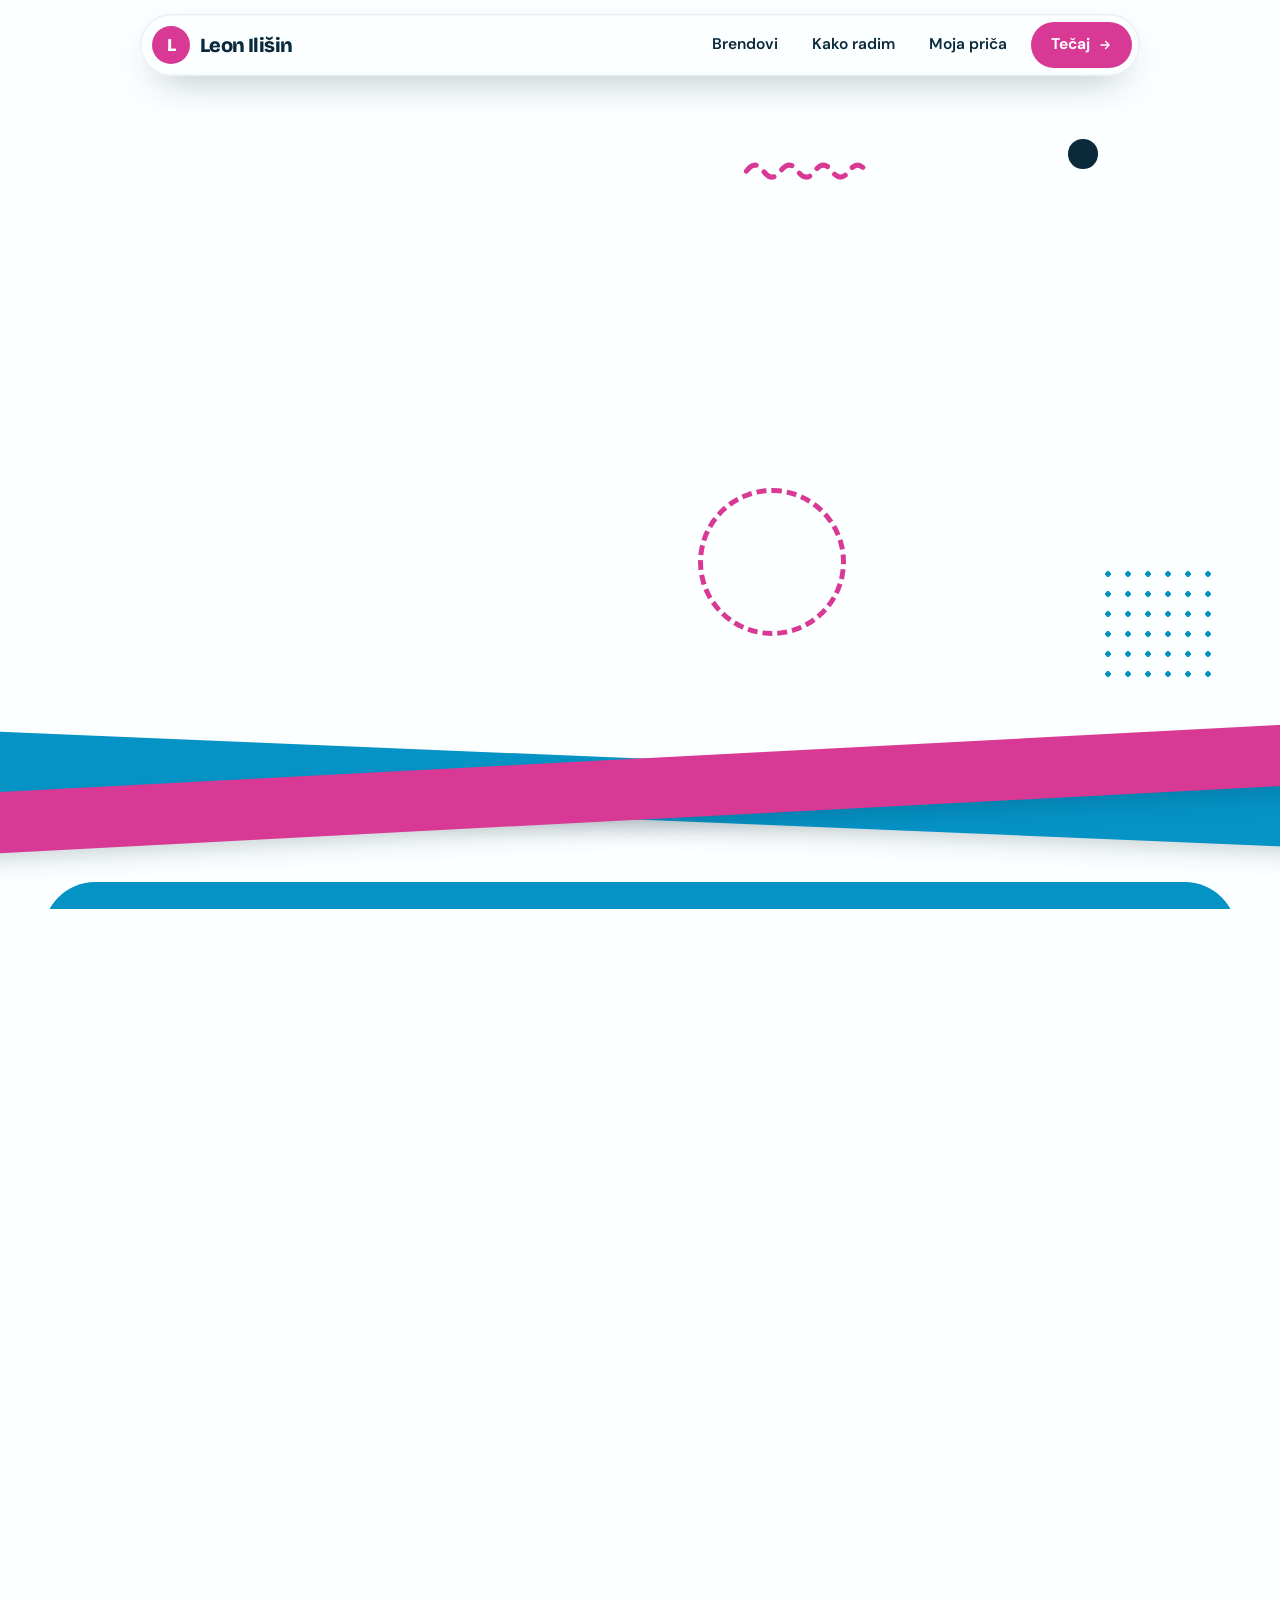
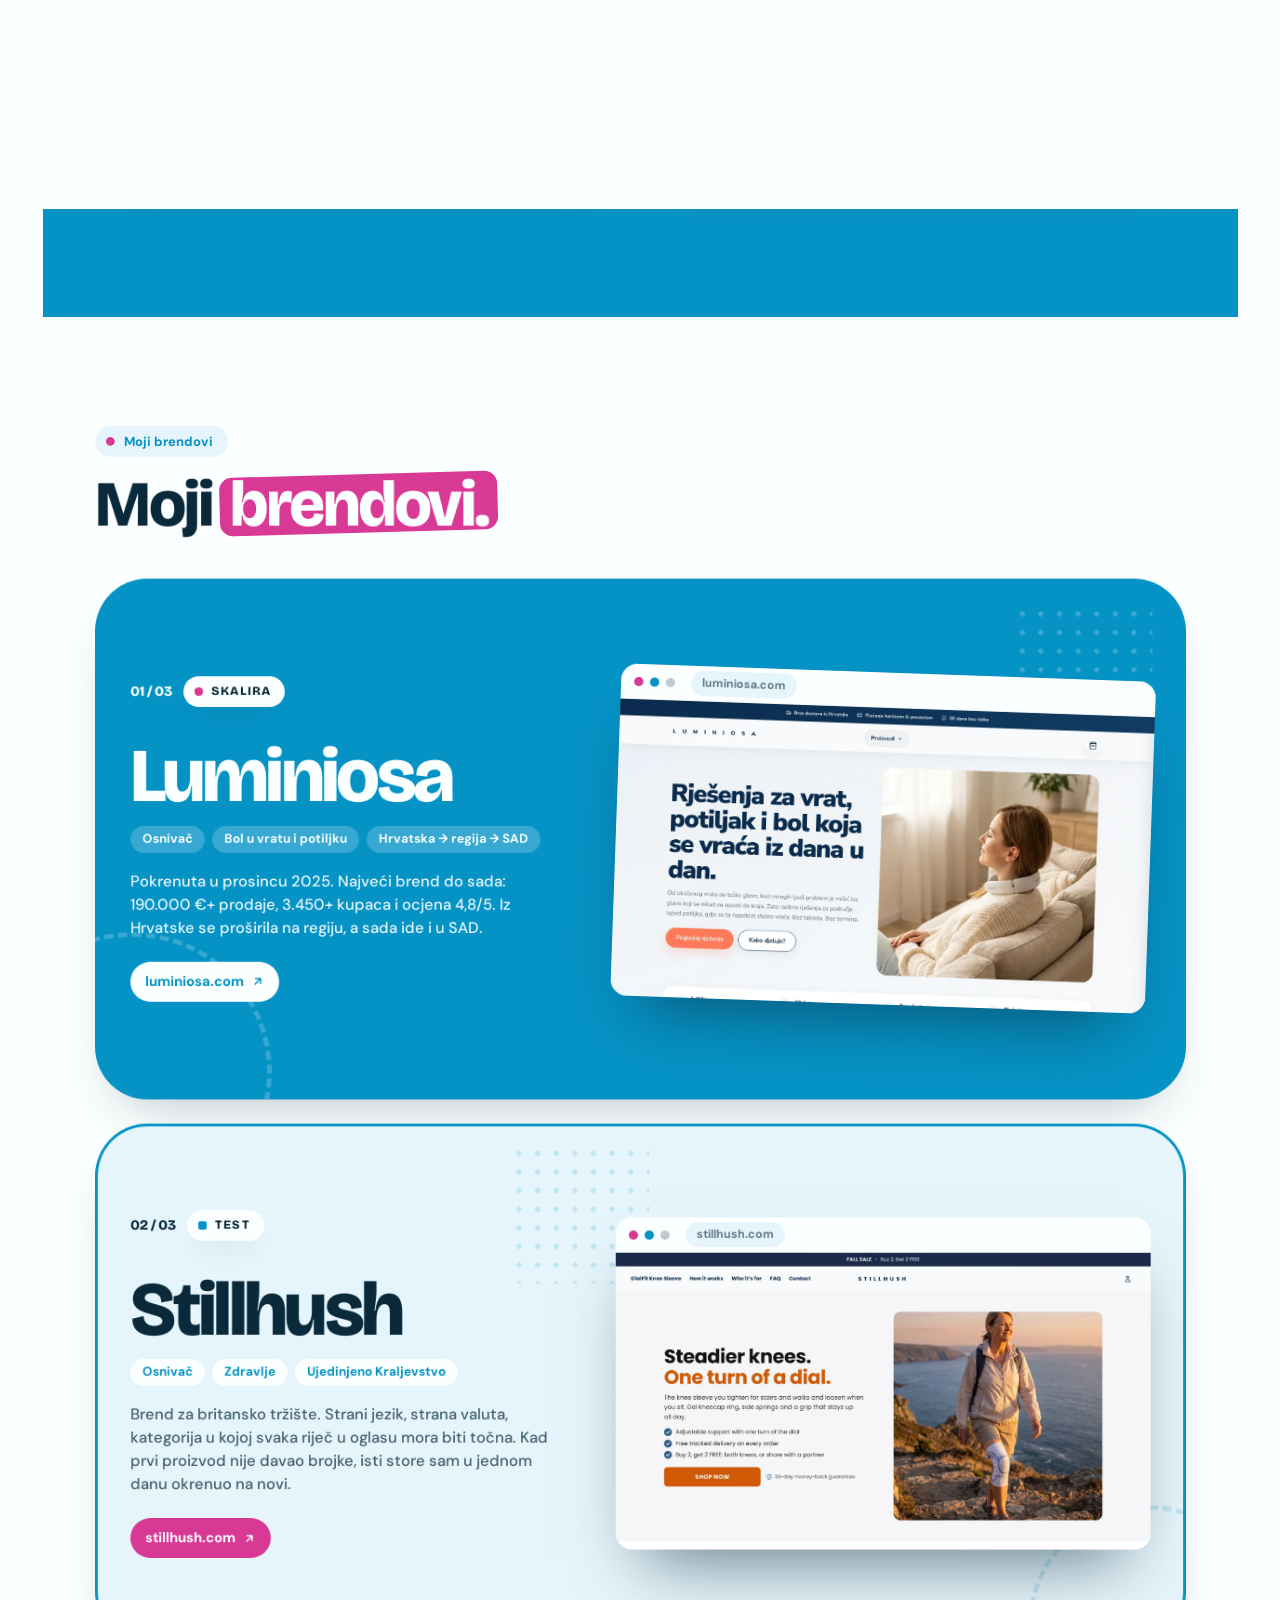
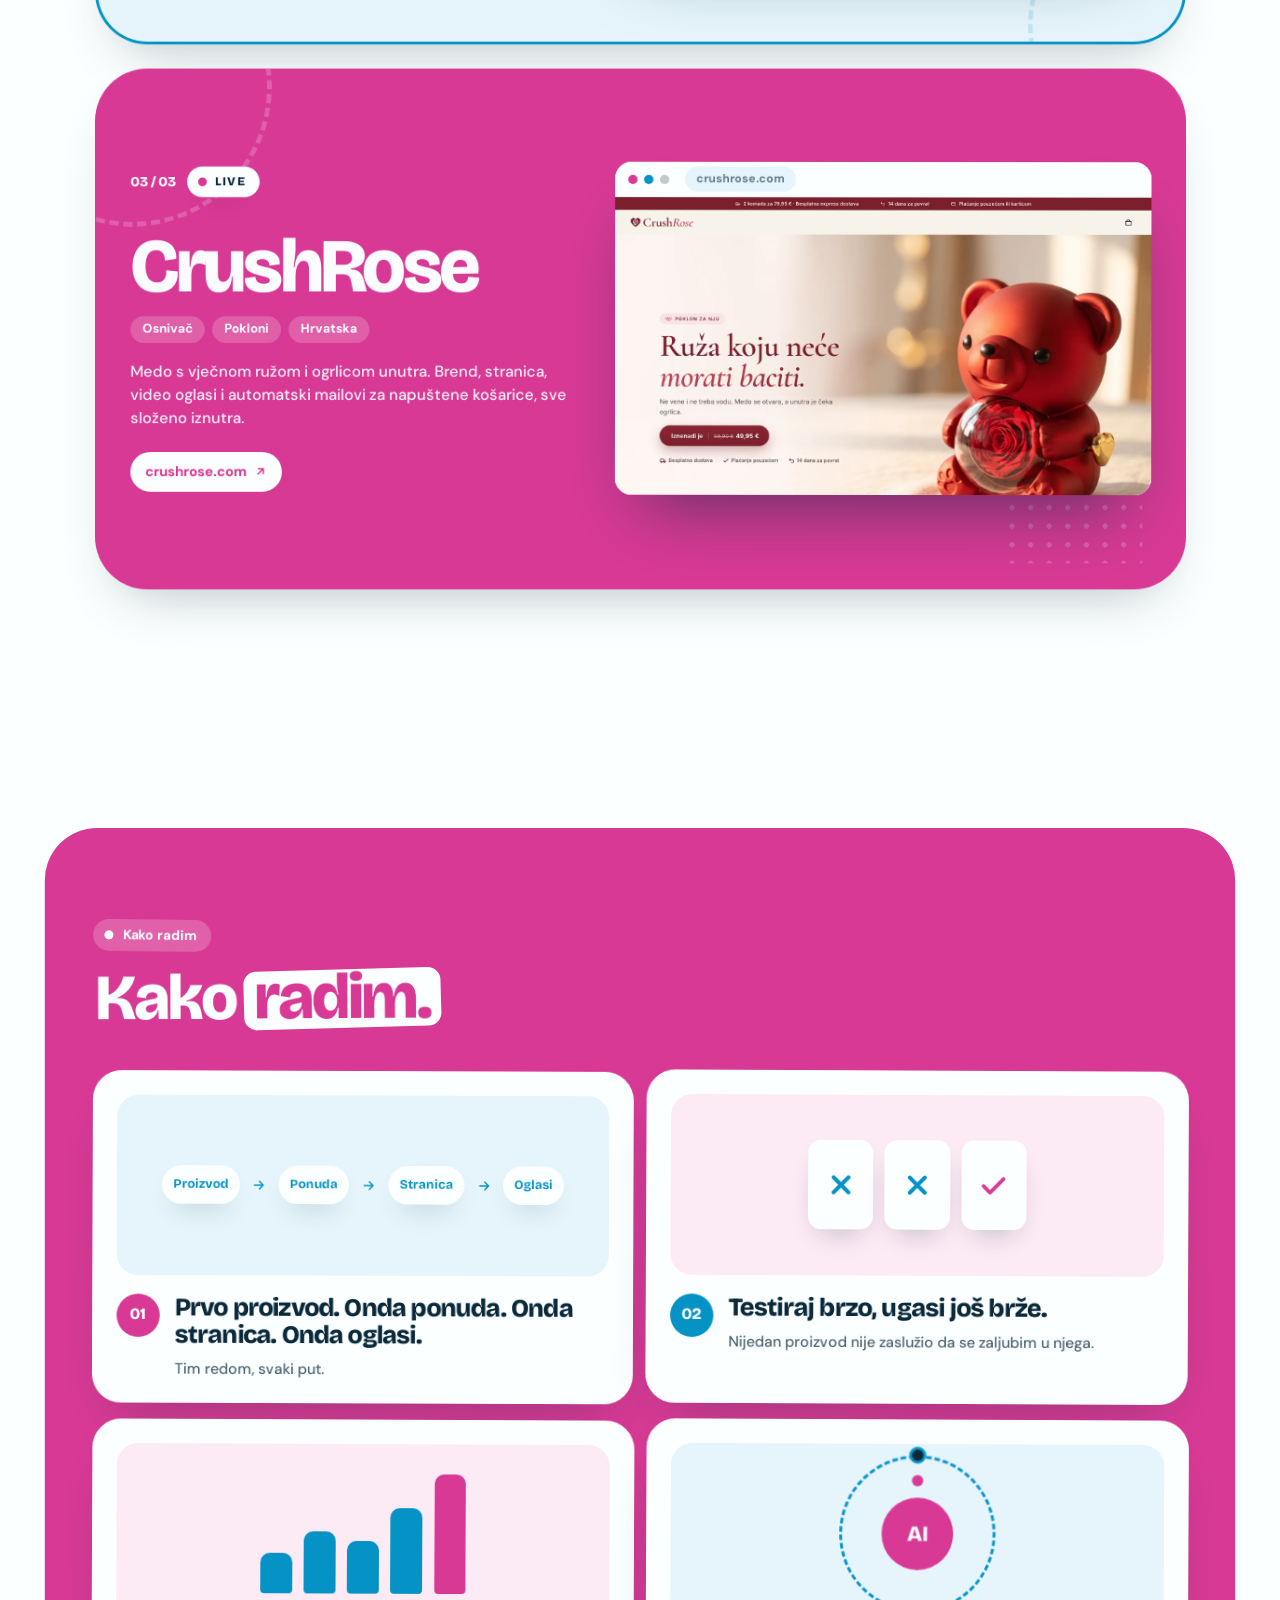
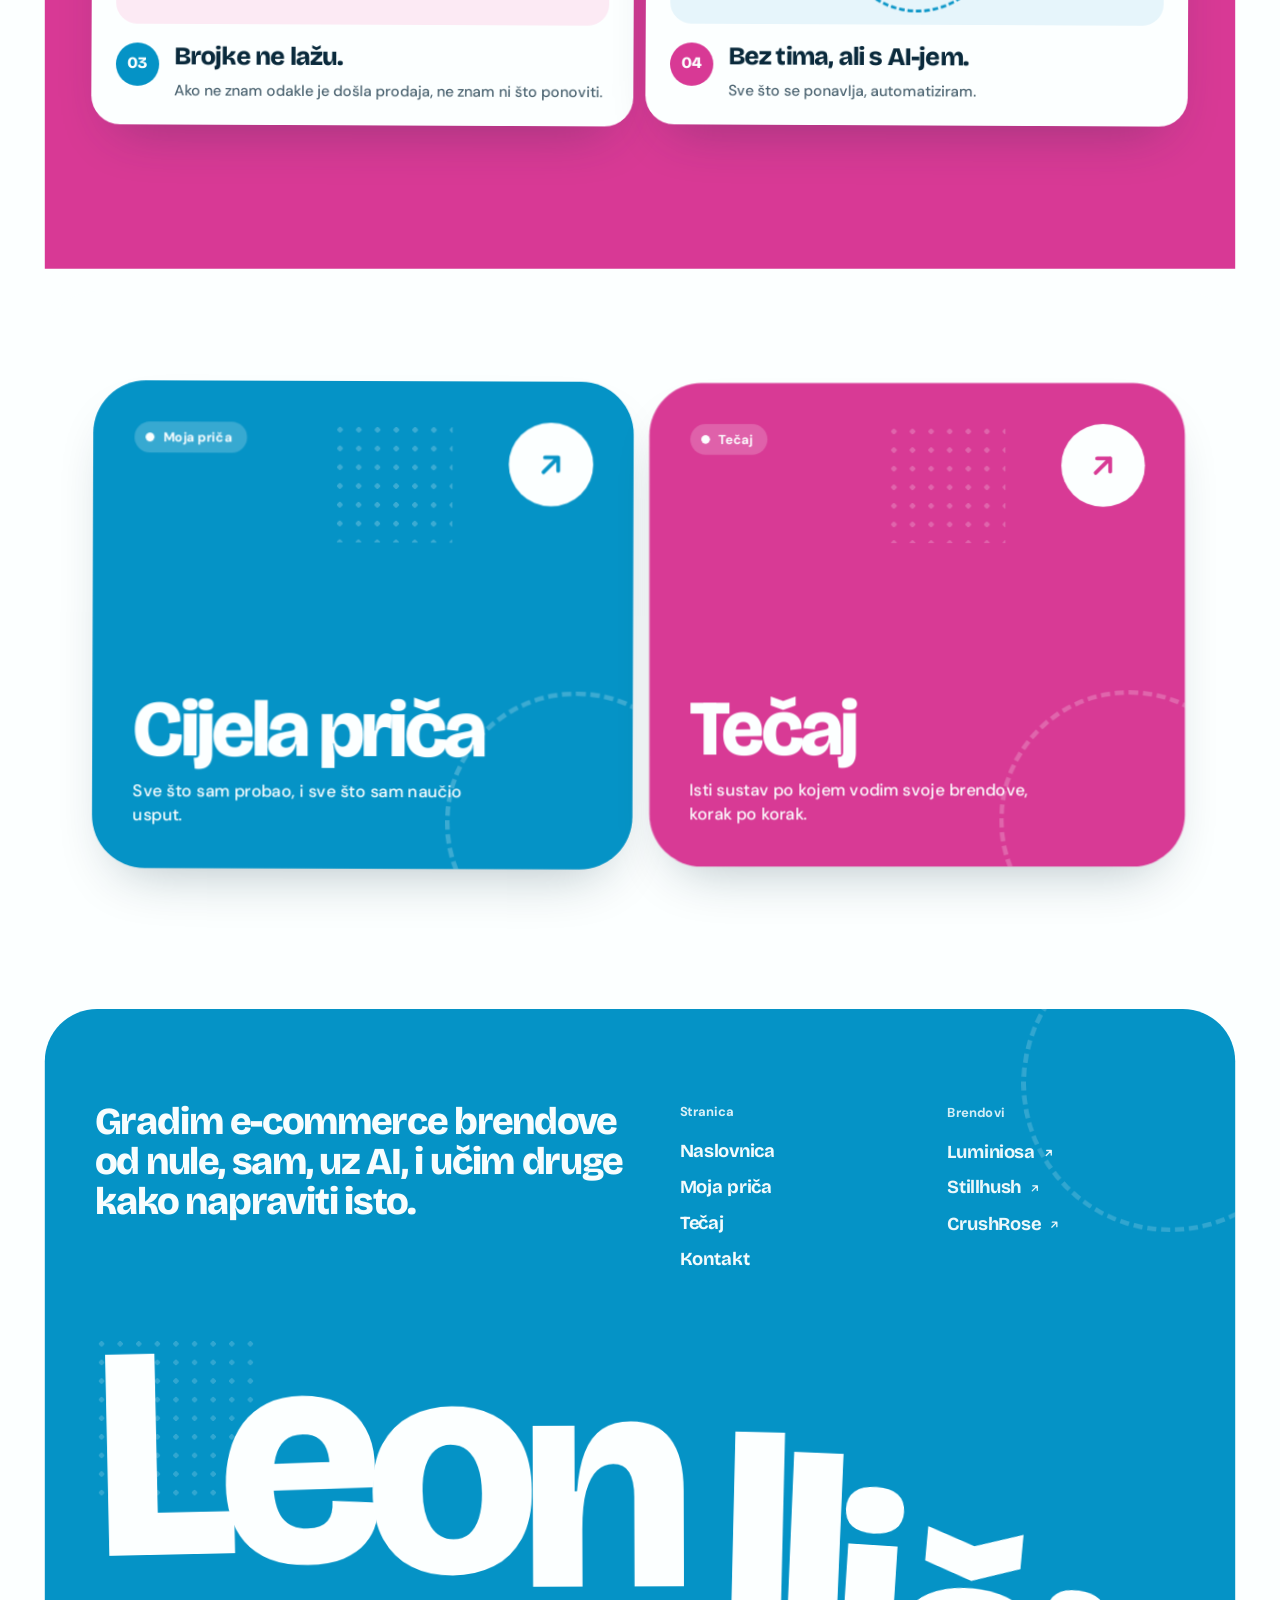
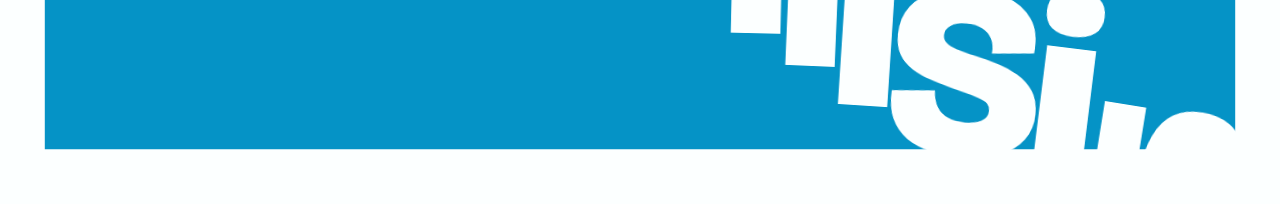
==== index.html @ fcd71fb2 "Redesign: e-commerce story site with motion graphics - New homepage: hero, numbers, three brands, ho" ====
<!DOCTYPE html>
<html lang="hr" data-page="home">
<head>
  <meta charset="UTF-8" />
  <meta name="viewport" content="width=device-width, initial-scale=1, viewport-fit=cover" />
  <title>Leon Ilišin | E-commerce brendovi, AI i tečaj</title>
  <meta name="description" content="Upwork, YouTube Shorts, AI automacije. Probao sam sve. Onda sam ušao u e-commerce, pokrenuo vlastite brendove na tri tržišta i prodao za više od 190.000 €." />
  <meta name="author" content="Leon Ilišin" />
  <meta name="robots" content="index, follow, max-image-preview:large" />
  <meta name="theme-color" content="#fcffff" />
  <link rel="canonical" href="https://leonilisin.com/" />

  <meta property="og:type" content="website" />
  <meta property="og:locale" content="hr_HR" />
  <meta property="og:site_name" content="Leon Ilišin" />
  <meta property="og:title" content="Ništa nije radilo. Dok nije počelo." />
  <meta property="og:description" content="Tri vlastita e-commerce brenda, tri tržišta, 190.000 €+ prodaje. Cijela priča i tečaj." />
  <meta property="og:url" content="https://leonilisin.com/" />
  <meta property="og:image" content="https://leonilisin.com/og.jpg" />
  <meta property="og:image:width" content="1200" />
  <meta property="og:image:height" content="630" />
  <meta name="twitter:card" content="summary_large_image" />
  <meta name="twitter:title" content="Ništa nije radilo. Dok nije počelo." />
  <meta name="twitter:description" content="Tri vlastita e-commerce brenda, tri tržišta, 190.000 €+ prodaje. Cijela priča i tečaj." />
  <meta name="twitter:image" content="https://leonilisin.com/og.jpg" />

  <link rel="icon" href="/favicon.svg" type="image/svg+xml" />
  <link rel="apple-touch-icon" href="/apple-touch-icon.png" />

  <script>
    (function () {
      var d = document.documentElement;
      d.classList.add('js');
      if (matchMedia('(prefers-reduced-motion: reduce)').matches) { d.classList.add('no-motion'); return; }
      try {
        if (sessionStorage.getItem('li-nav') === '1') { sessionStorage.removeItem('li-nav'); d.classList.add('is-entering'); }
        else if (d.dataset.page === 'home' && !sessionStorage.getItem('li-intro') && !location.hash) { d.classList.add('is-intro'); }
      } catch (e) {}
      setTimeout(function () { if (!window.__liReady) d.classList.add('no-motion'); }, 4000);
    })();
  </script>

  <!-- Google Analytics -->
  <script async src="https://www.googletagmanager.com/gtag/js?id=G-PP62XLYM0V"></script>
  <script>
    window.dataLayer = window.dataLayer || [];
    function gtag(){dataLayer.push(arguments);}
    gtag('js', new Date());
    gtag('config', 'G-PP62XLYM0V');
  </script>

  <link rel="preconnect" href="https://fonts.googleapis.com" />
  <link rel="preconnect" href="https://fonts.gstatic.com" crossorigin />
  <link href="https://fonts.googleapis.com/css2?family=Bricolage+Grotesque:opsz,wght@12..96,400..800&family=DM+Sans:opsz,wght@9..40,400..800&display=swap" rel="stylesheet" />
  <link rel="preload" as="image" href="/assets/img/leon.webp" type="image/webp" />
  <link rel="stylesheet" href="/assets/css/style.css" />

  <script type="application/ld+json">
  {
    "@context": "https://schema.org",
    "@graph": [
      { "@type": "WebSite", "@id": "https://leonilisin.com/#website", "url": "https://leonilisin.com/", "name": "Leon Ilišin", "inLanguage": "hr-HR", "publisher": { "@id": "https://leonilisin.com/#leon" } },
      {
        "@type": "Person",
        "@id": "https://leonilisin.com/#leon",
        "name": "Leon Ilišin",
        "url": "https://leonilisin.com/",
        "image": "https://leonilisin.com/og.jpg",
        "jobTitle": "Osnivač e-commerce brendova",
        "description": "Gradim e-commerce brendove od nule, sam, uz AI, i učim druge kako napraviti isto.",
        "address": { "@type": "PostalAddress", "addressLocality": "Osijek", "addressCountry": "HR" },
        "knowsAbout": ["E-commerce", "Dropshipping", "Meta oglasi", "AI automatizacija", "Shopify"],
        "owns": [
          { "@type": "Brand", "name": "Luminiosa", "url": "https://luminiosa.com" },
          { "@type": "Brand", "name": "Stillhush", "url": "https://stillhush.com" },
          { "@type": "Brand", "name": "CrushRose", "url": "https://crushrose.com" }
        ]
      }
    ]
  }
  </script>
</head>
<body>
  <a class="skip" href="#main">Preskoči na sadržaj</a>

  <div class="intro" aria-hidden="true">
    <span class="intro__bg intro__bg--b"></span>
    <div class="intro__stage">
      <div class="intro__word"><span>Upwork<b><svg viewBox="0 0 24 24" fill="none" stroke="currentColor" stroke-width="3.2" stroke-linecap="round" stroke-linejoin="round" aria-hidden="true"><path d="M6 6l12 12M18 6L6 18"/></svg></b></span></div>
      <div class="intro__word"><span>YouTube Shorts<b><svg viewBox="0 0 24 24" fill="none" stroke="currentColor" stroke-width="3.2" stroke-linecap="round" stroke-linejoin="round" aria-hidden="true"><path d="M6 6l12 12M18 6L6 18"/></svg></b></span></div>
      <div class="intro__word"><span>AI automacije<b><svg viewBox="0 0 24 24" fill="none" stroke="currentColor" stroke-width="3.2" stroke-linecap="round" stroke-linejoin="round" aria-hidden="true"><path d="M6 6l12 12M18 6L6 18"/></svg></b></span></div>
      <div class="intro__word intro__word--go"><span>E-commerce<b><svg viewBox="0 0 24 24" fill="none" stroke="currentColor" stroke-width="3" stroke-linecap="round" stroke-linejoin="round" aria-hidden="true"><path d="M4 12.5l5.2 5.2L20 6.8"/></svg></b></span></div>
    </div>
  </div>
  <div class="curtain" aria-hidden="true"><i></i><i></i><i></i></div>
  <div class="cursor" aria-hidden="true"><span></span></div>

  <header class="nav">
    <div class="nav__in">
      <a class="logo" href="/" aria-label="Leon Ilišin, naslovnica"><i>L</i>Leon Ilišin</a>
      <nav class="nav__links" aria-label="Glavna navigacija">
        <a href="/#brendovi">Brendovi</a>
        <a href="/#kako-radim">Kako radim</a>
        <a href="/prica/">Moja priča</a>
        <a class="nav__cta" href="/prica/#tecaj">Tečaj <svg viewBox="0 0 24 24" fill="none" stroke="currentColor" stroke-width="2.4" stroke-linecap="round" stroke-linejoin="round" aria-hidden="true"><path d="M5 12h14M13 6l6 6-6 6"/></svg></a>
      </nav>
      <button class="burger" type="button" aria-label="Izbornik" aria-expanded="false" aria-controls="menu"><span></span><span></span></button>
    </div>
  </header>

  <div class="menu" id="menu" aria-hidden="true">
    <span class="shape ring spin" style="width:240px;height:240px;right:-70px;top:22%;--d:30s" aria-hidden="true"></span>
    <span class="shape dotgrid float" style="width:140px;height:140px;left:8%;bottom:20%" aria-hidden="true"></span>
    <nav class="menu__links" aria-label="Mobilna navigacija">
      <a href="/"><span>Naslovnica</span></a>
      <a href="/#brendovi"><span>Brendovi</span></a>
      <a href="/prica/"><span>Moja priča</span></a>
      <a href="/prica/#tecaj"><span>Tečaj</span></a>
      <a href="/prica/#kontakt"><span>Kontakt</span></a>
    </nav>
    <div class="menu__foot"><span>Leon Ilišin</span><span>Osijek · E-commerce · AI</span></div>
  </div>

  <main id="main">

    <!-- ============ HERO ============ -->
    <section class="hero sheet sheet--first" data-theme="white">
      <div class="wrap hero__grid">
        <div class="hero__copy">
          <p class="pill" data-pop><i></i>E-commerce · AI · Osijek</p>
          <h1 class="h1 hero__title" data-words aria-label="Ništa nije radilo. Dok nije počelo.">
            <span class="ln">Ništa nije radilo.</span>
            <span class="ln"><span class="mark">Dok nije počelo.</span></span>
          </h1>
          <p class="lead hero__sub" data-reveal>
            <span class="strike">Upwork</span>, <span class="strike">YouTube Shorts</span>, <span class="strike">AI automacije za lokalne biznise</span>. Probao sam sve. Onda sam ušao u e-commerce, pokrenuo vlastite brendove na tri tržišta i prodao za više od <strong>190.000 €</strong>.
          </p>
          <div class="hero__cta" data-reveal>
            <a class="btn " href="/prica/" data-magnetic >Cijela priča <span class="btn__ico"><svg viewBox="0 0 24 24" fill="none" stroke="currentColor" stroke-width="2.4" stroke-linecap="round" stroke-linejoin="round" aria-hidden="true"><path d="M5 12h14M13 6l6 6-6 6"/></svg></span></a>
            <a class="btn btn--ghost" href="/prica/#tecaj" data-magnetic >Tečaj <span class="btn__ico"><svg viewBox="0 0 24 24" fill="none" stroke="currentColor" stroke-width="2.4" stroke-linecap="round" stroke-linejoin="round" aria-hidden="true"><path d="M5 12h14M13 6l6 6-6 6"/></svg></span></a>
          </div>
        </div>
        <div class="stage" data-stage>
          <span class="stage__blob" data-pop data-depth="8"></span>
          <span class="shape ring spin" style="width:30%;aspect-ratio:1;left:-7%;bottom:6%;color:var(--pink);--d:22s" aria-hidden="true"></span>
          <span class="shape dotgrid float" style="width:24%;aspect-ratio:1;right:2%;bottom:-3%;color:var(--blue);--d:6s" aria-hidden="true"></span>
          <svg class="shape squig float-b" style="width:26%;left:2%;top:3%;color:var(--pink)" viewBox="0 0 150 26" aria-hidden="true"><path d="M4 13q10-14 20 0t20 0 20 0 20 0 20 0 20 0 20 0"/></svg>
          <span class="shape disc float-b" style="width:6%;aspect-ratio:1;right:26%;top:-1%;color:var(--navy);--d:5s" aria-hidden="true"></span>
          <figure class="stage__photo" data-pop data-depth="-6">
            <img src="/assets/img/leon.webp" alt="Leon Ilišin, osnivač e-commerce brendova iz Osijeka" width="864" height="1080" fetchpriority="high" />
          </figure>
          <div class="toast float" data-pop data-depth="18" style="--r:-3deg;--d:5s"><span class="toast__ico"><svg viewBox="0 0 24 24" fill="none" stroke="currentColor" stroke-width="2.4" stroke-linecap="round" stroke-linejoin="round" aria-hidden="true"><path d="M5 8h14l-1 12H6L5 8zM9 8V6a3 3 0 0 1 6 0v2"/></svg></span><div><b>Nova narudžba</b><span>luminiosa.com · upravo sada</span></div></div>
          <div class="chartcard float-b" data-pop data-depth="14" style="--d:8s"><small>Prodaja</small><b>190.000 €+</b>
            <svg viewBox="0 0 180 70" aria-hidden="true"><path class="chart-line" pathLength="1" d="M4 62 C 28 58, 40 50, 58 46 S 86 44, 100 30 S 132 22, 150 12 L 172 6"/><circle class="chart-dot" cx="172" cy="6" r="7"/></svg>
          </div>
          <div class="burst" data-pop data-depth="22"><svg class="spin" viewBox="0 0 100 100" fill="currentColor" aria-hidden="true"><polygon points="50.0,0.0 58.9,11.0 71.7,5.0 74.9,18.7 89.1,18.8 86.0,32.6 98.7,38.9 90.0,50.0 98.7,61.1 86.0,67.4 89.1,81.2 74.9,81.3 71.7,95.0 58.9,89.0 50.0,100.0 41.1,89.0 28.3,95.0 25.1,81.3 10.9,81.2 14.0,67.4 1.3,61.1 10.0,50.0 1.3,38.9 14.0,32.6 10.9,18.8 25.1,18.7 28.3,5.0 41.1,11.0"/></svg><span><b>3</b>brenda</span></div>
        </div>
      </div>

      <div class="ribbons" aria-hidden="true">
        <div class="ribbon ribbon--b" data-marquee data-dir="1"><div class="marquee__track"><div class="marquee__set"><span>Hrvatska</span><svg viewBox="0 0 24 24" fill="currentColor" aria-hidden="true"><path d="M12 0l2.7 9.3L24 12l-9.3 2.700L12 24l-2.700-9.300L0 12l9.300-2.700z"/></svg><span>Ujedinjeno Kraljevstvo</span><svg viewBox="0 0 24 24" fill="currentColor" aria-hidden="true"><path d="M12 0l2.7 9.3L24 12l-9.3 2.700L12 24l-2.700-9.300L0 12l9.300-2.700z"/></svg><span>SAD</span><svg viewBox="0 0 24 24" fill="currentColor" aria-hidden="true"><path d="M12 0l2.7 9.3L24 12l-9.3 2.700L12 24l-2.700-9.300L0 12l9.300-2.700z"/></svg><span>3 tržišta</span><svg viewBox="0 0 24 24" fill="currentColor" aria-hidden="true"><path d="M12 0l2.7 9.3L24 12l-9.3 2.700L12 24l-2.700-9.300L0 12l9.300-2.700z"/></svg><span>3 brenda</span><svg viewBox="0 0 24 24" fill="currentColor" aria-hidden="true"><path d="M12 0l2.7 9.3L24 12l-9.3 2.700L12 24l-2.700-9.300L0 12l9.300-2.700z"/></svg></div></div></div>
        <div class="ribbon ribbon--a" data-marquee data-dir="-1"><div class="marquee__track"><div class="marquee__set"><span>Luminiosa</span><svg viewBox="0 0 24 24" fill="currentColor" aria-hidden="true"><path d="M12 0l2.7 9.3L24 12l-9.3 2.700L12 24l-2.700-9.300L0 12l9.300-2.700z"/></svg><span>Stillhush</span><svg viewBox="0 0 24 24" fill="currentColor" aria-hidden="true"><path d="M12 0l2.7 9.3L24 12l-9.3 2.700L12 24l-2.700-9.300L0 12l9.300-2.700z"/></svg><span>CrushRose</span><svg viewBox="0 0 24 24" fill="currentColor" aria-hidden="true"><path d="M12 0l2.7 9.3L24 12l-9.3 2.700L12 24l-2.700-9.300L0 12l9.300-2.700z"/></svg><span>E-commerce</span><svg viewBox="0 0 24 24" fill="currentColor" aria-hidden="true"><path d="M12 0l2.7 9.3L24 12l-9.3 2.700L12 24l-2.700-9.300L0 12l9.300-2.700z"/></svg><span>AI</span><svg viewBox="0 0 24 24" fill="currentColor" aria-hidden="true"><path d="M12 0l2.7 9.3L24 12l-9.3 2.700L12 24l-2.700-9.300L0 12l9.300-2.700z"/></svg></div></div></div>
      </div>
    </section>

    <!-- ============ NUMBERS ============ -->
    <section class="sheet" data-theme="blue" aria-label="Brojke">
      <div class="wrap">
        <header class="shead">
          <p class="pill" data-pop><i></i>Od prosinca 2025.</p>
          <h2 class="h2" data-words>U <span class="mark">brojkama.</span></h2>
        </header>
        <div class="bento">
          <div class="tile tile--big" data-pop data-chart>
            <div class="tile__gfx"><svg viewBox="0 0 600 200" preserveAspectRatio="none" aria-hidden="true"><path class="area-fill" d="M0 184 C 90 176, 130 150, 190 142 S 290 128, 340 92 S 450 62, 510 40 S 575 18, 600 8 L600 200 L0 200 Z"/><path class="area-line" pathLength="1" d="M0 184 C 90 176, 130 150, 190 142 S 290 128, 340 92 S 450 62, 510 40 S 575 18, 600 8"/></svg></div>
            <p class="tile__n"><span data-count="190000">190.000</span><small>€+</small></p>
            <p class="tile__l">prodaje</p>
          </div>
          <div class="tile tile--tall" data-pop>
            <div class="people" aria-hidden="true"><i style="--k:0"></i><i style="--k:1"></i><i style="--k:2"></i><i style="--k:3"></i><i style="--k:4"></i><i style="--k:5"></i><i style="--k:6"></i><i style="--k:7"></i><i style="--k:8"></i><i style="--k:9"></i><i style="--k:10"></i><i style="--k:11"></i><i style="--k:12"></i><i style="--k:13"></i><i style="--k:14"></i><i style="--k:15"></i><i style="--k:16"></i><i style="--k:17"></i><i style="--k:18"></i><i style="--k:19"></i><i style="--k:20"></i></div>
            <p class="tile__n"><span data-count="3450">3.450</span>+</p>
            <p class="tile__l">kupaca</p>
          </div>
          <div class="tile tile--third" data-pop>
            <div class="trio" aria-hidden="true"><i style="--k:0"></i><i style="--k:1"></i><i style="--k:2"></i></div>
            <p class="tile__n"><span data-count="3">3</span></p>
            <p class="tile__l">vlastita brenda</p>
          </div>
          <div class="tile tile--third" data-pop>
            <div class="flags" aria-hidden="true"><span style="--k:0">Hrvatska</span><span style="--k:1">UK</span><span style="--k:2">SAD</span></div>
            <p class="tile__n"><span data-count="3">3</span></p>
            <p class="tile__l">tržišta<em>Hrvatska, UK, SAD</em></p>
          </div>
        </div>
      </div>
    </section>

    <!-- ============ BRANDS ============ -->
    <section class="sheet" id="brendovi" data-theme="white">
      <div class="wrap">
        <header class="shead">
          <p class="pill" data-pop><i></i>Moji brendovi</p>
          <h2 class="h2" data-words>Moji <span class="mark">brendovi.</span></h2>
        </header>

        <div class="stack">
          <article class="bcard" data-theme="blue" style="--i:0">
            <span class="shape ring spin" style="width:300px;height:300px;left:-110px;bottom:-120px;--d:36s" aria-hidden="true"></span>
            <span class="shape dotgrid" style="width:150px;height:150px;right:3%;top:5%" aria-hidden="true"></span>
            <div class="bcard__text">
              <div class="bcard__top"><span>01 / 03</span><span class="status status--scale"><i></i>Skalira</span></div>
              <h3 class="bcard__name">Luminiosa</h3>
              <p class="bcard__meta"><span>Osnivač</span><span>Bol u vratu i potiljku</span><span>Hrvatska → regija → SAD</span></p>
              <p class="bcard__desc">Pokrenuta u prosincu 2025. Najveći brend do sada: 190.000 €+ prodaje, 3.450+ kupaca i ocjena 4,8/5. Iz Hrvatske se proširila na regiju, a sada ide i u SAD.</p>
              <a class="link bcard__link" href="https://luminiosa.com" target="_blank" rel="noopener">luminiosa.com <svg viewBox="0 0 24 24" fill="none" stroke="currentColor" stroke-width="2.6" stroke-linecap="round" stroke-linejoin="round" aria-hidden="true"><path d="M7 17L17 7M8 7h9v9"/></svg></a>
            </div>
            <a class="browser" href="https://luminiosa.com" target="_blank" rel="noopener" data-cursor="Posjeti" aria-label="Otvori luminiosa.com">
              <div class="browser__bar"><i></i><i></i><i></i><span>luminiosa.com</span></div>
              <div class="browser__shot"><img src="/assets/img/brand-luminiosa.webp" alt="Naslovnica trgovine Luminiosa" width="1600" height="889" loading="lazy" /></div>
            </a>
          </article>

          <article class="bcard" data-theme="soft" style="--i:1">
            <span class="shape ring spin" style="width:260px;height:260px;right:-90px;bottom:-110px;--d:36s" aria-hidden="true"></span>
            <span class="shape dotgrid" style="width:150px;height:150px;left:38%;top:4%" aria-hidden="true"></span>
            <div class="bcard__text">
              <div class="bcard__top"><span>02 / 03</span><span class="status status--test"><i></i>Test</span></div>
              <h3 class="bcard__name">Stillhush</h3>
              <p class="bcard__meta"><span>Osnivač</span><span>Zdravlje</span><span>Ujedinjeno Kraljevstvo</span></p>
              <p class="bcard__desc">Brend za britansko tržište. Strani jezik, strana valuta, kategorija u kojoj svaka riječ u oglasu mora biti točna. Kad prvi proizvod nije davao brojke, isti store sam u jednom danu okrenuo na novi.</p>
              <a class="link bcard__link" href="https://stillhush.com" target="_blank" rel="noopener">stillhush.com <svg viewBox="0 0 24 24" fill="none" stroke="currentColor" stroke-width="2.6" stroke-linecap="round" stroke-linejoin="round" aria-hidden="true"><path d="M7 17L17 7M8 7h9v9"/></svg></a>
            </div>
            <a class="browser" href="https://stillhush.com" target="_blank" rel="noopener" data-cursor="Posjeti" aria-label="Otvori stillhush.com">
              <div class="browser__bar"><i></i><i></i><i></i><span>stillhush.com</span></div>
              <div class="browser__shot"><img src="/assets/img/brand-stillhush.webp" alt="Naslovnica trgovine Stillhush" width="1600" height="889" loading="lazy" /></div>
            </a>
          </article>

          <article class="bcard" data-theme="pink" style="--i:2">
            <span class="shape ring spin" style="width:300px;height:300px;left:-110px;top:-130px;--d:36s" aria-hidden="true"></span>
            <span class="shape dotgrid" style="width:150px;height:150px;right:4%;bottom:5%" aria-hidden="true"></span>
            <div class="bcard__text">
              <div class="bcard__top"><span>03 / 03</span><span class="status status--live"><i></i>Live</span></div>
              <h3 class="bcard__name">CrushRose</h3>
              <p class="bcard__meta"><span>Osnivač</span><span>Pokloni</span><span>Hrvatska</span></p>
              <p class="bcard__desc">Medo s vječnom ružom i ogrlicom unutra. Brend, stranica, video oglasi i automatski mailovi za napuštene košarice, sve složeno iznutra.</p>
              <a class="link bcard__link" href="https://crushrose.com" target="_blank" rel="noopener">crushrose.com <svg viewBox="0 0 24 24" fill="none" stroke="currentColor" stroke-width="2.6" stroke-linecap="round" stroke-linejoin="round" aria-hidden="true"><path d="M7 17L17 7M8 7h9v9"/></svg></a>
            </div>
            <a class="browser" href="https://crushrose.com" target="_blank" rel="noopener" data-cursor="Posjeti" aria-label="Otvori crushrose.com">
              <div class="browser__bar"><i></i><i></i><i></i><span>crushrose.com</span></div>
              <div class="browser__shot"><img src="/assets/img/brand-crushrose.webp" alt="Naslovnica trgovine CrushRose" width="1600" height="889" loading="lazy" /></div>
            </a>
          </article>
        </div>
      </div>
    </section>

    <!-- ============ HOW I WORK ============ -->
    <section class="sheet" id="kako-radim" data-theme="pink">
      <div class="wrap">
        <header class="shead">
          <p class="pill" data-pop><i></i>Kako radim</p>
          <h2 class="h2" data-words>Kako <span class="mark">radim.</span></h2>
        </header>
        <ol class="rules">
          <li class="rule" data-pop>
            <div class="rule__gfx" aria-hidden="true"><div class="g-flow"><b style="--k:0">Proizvod</b><svg viewBox="0 0 24 24" fill="none" stroke="currentColor" stroke-width="2.4" stroke-linecap="round" stroke-linejoin="round" aria-hidden="true"><path d="M5 12h14M13 6l6 6-6 6"/></svg><b style="--k:1">Ponuda</b><svg viewBox="0 0 24 24" fill="none" stroke="currentColor" stroke-width="2.4" stroke-linecap="round" stroke-linejoin="round" aria-hidden="true"><path d="M5 12h14M13 6l6 6-6 6"/></svg><b style="--k:2">Stranica</b><svg viewBox="0 0 24 24" fill="none" stroke="currentColor" stroke-width="2.4" stroke-linecap="round" stroke-linejoin="round" aria-hidden="true"><path d="M5 12h14M13 6l6 6-6 6"/></svg><b style="--k:3">Oglasi</b></div></div>
            <div class="rule__row"><span class="rule__no">01</span><p class="rule__text">Prvo proizvod. Onda ponuda. Onda stranica. Onda oglasi. <i>Tim redom, svaki put.</i></p></div>
          </li>
          <li class="rule" data-pop>
            <div class="rule__gfx" aria-hidden="true"><div class="g-test"><i><svg viewBox="0 0 24 24" fill="none" stroke="currentColor" stroke-width="3.2" stroke-linecap="round" stroke-linejoin="round" aria-hidden="true"><path d="M6 6l12 12M18 6L6 18"/></svg></i><i><svg viewBox="0 0 24 24" fill="none" stroke="currentColor" stroke-width="3.2" stroke-linecap="round" stroke-linejoin="round" aria-hidden="true"><path d="M6 6l12 12M18 6L6 18"/></svg></i><i><svg viewBox="0 0 24 24" fill="none" stroke="currentColor" stroke-width="3" stroke-linecap="round" stroke-linejoin="round" aria-hidden="true"><path d="M4 12.5l5.2 5.2L20 6.8"/></svg></i></div></div>
            <div class="rule__row"><span class="rule__no">02</span><p class="rule__text">Testiraj brzo, ugasi još brže. <i>Nijedan proizvod nije zaslužio da se zaljubim u njega.</i></p></div>
          </li>
          <li class="rule" data-pop>
            <div class="rule__gfx" aria-hidden="true"><div class="g-bars"><i style="--k:0;--h:34%"></i><i style="--k:1;--h:52%"></i><i style="--k:2;--h:44%"></i><i style="--k:3;--h:72%"></i><i style="--k:4;--h:100%"></i></div></div>
            <div class="rule__row"><span class="rule__no">03</span><p class="rule__text">Brojke ne lažu. <i>Ako ne znam odakle je došla prodaja, ne znam ni što ponoviti.</i></p></div>
          </li>
          <li class="rule" data-pop>
            <div class="rule__gfx" aria-hidden="true"><div class="g-orbit"><u></u><i></i><i></i><i></i><b>AI</b></div></div>
            <div class="rule__row"><span class="rule__no">04</span><p class="rule__text">Bez tima, ali s AI-jem. <i>Sve što se ponavlja, automatiziram.</i></p></div>
          </li>
        </ol>
      </div>
    </section>

    <!-- ============ NEXT ============ -->
    <section class="sheet" data-theme="white" aria-label="Dalje">
      <div class="wrap doors">
        <a class="door" href="/prica/" data-theme="blue" data-pop>
          <span class="shape ring spin" style="width:280px;height:280px;right:-80px;bottom:-90px;--d:30s" aria-hidden="true"></span>
          <span class="shape dotgrid float" style="width:130px;height:130px;left:44%;top:8%" aria-hidden="true"></span>
          <div class="door__top"><span class="pill"><i></i>Moja priča</span><span class="door__arrow"><svg viewBox="0 0 24 24" fill="none" stroke="currentColor" stroke-width="2.6" stroke-linecap="round" stroke-linejoin="round" aria-hidden="true"><path d="M7 17L17 7M8 7h9v9"/></svg></span></div>
          <div>
            <h2 class="door__title">Cijela priča</h2>
            <p class="door__sub">Sve što sam probao, i sve što sam naučio usput.</p>
          </div>
        </a>
        <a class="door" href="/prica/#tecaj" data-theme="pink" data-pop>
          <span class="shape ring spin" style="width:280px;height:280px;right:-80px;bottom:-90px;--d:30s" aria-hidden="true"></span>
          <span class="shape dotgrid float" style="width:130px;height:130px;left:44%;top:8%" aria-hidden="true"></span>
          <div class="door__top"><span class="pill"><i></i>Tečaj</span><span class="door__arrow"><svg viewBox="0 0 24 24" fill="none" stroke="currentColor" stroke-width="2.6" stroke-linecap="round" stroke-linejoin="round" aria-hidden="true"><path d="M7 17L17 7M8 7h9v9"/></svg></span></div>
          <div>
            <h2 class="door__title">Tečaj</h2>
            <p class="door__sub">Isti sustav po kojem vodim svoje brendove, korak po korak.</p>
          </div>
        </a>
      </div>
    </section>
  </main>

  <footer class="foot sheet" data-theme="blue">
    <span class="shape ring spin" style="width:320px;height:320px;right:-90px;top:-80px;--d:40s" aria-hidden="true"></span>
    <span class="shape dotgrid float" style="width:180px;height:180px;left:4%;top:44%" aria-hidden="true"></span>
    <div class="wrap">
      <div class="foot__top">
        <p class="foot__line" data-reveal>Gradim e-commerce brendove od nule, sam, uz AI, i učim druge kako napraviti isto.</p>
        <div class="foot__col" data-reveal>
          <h4>Stranica</h4>
          <a href="/">Naslovnica</a>
          <a href="/prica/">Moja priča</a>
          <a href="/prica/#tecaj">Tečaj</a>
          <a href="/prica/#kontakt">Kontakt</a>
        </div>
        <div class="foot__col" data-reveal>
          <h4>Brendovi</h4>
          <a href="https://luminiosa.com" target="_blank" rel="noopener">Luminiosa <svg viewBox="0 0 24 24" fill="none" stroke="currentColor" stroke-width="2.6" stroke-linecap="round" stroke-linejoin="round" aria-hidden="true"><path d="M7 17L17 7M8 7h9v9"/></svg></a>
          <a href="https://stillhush.com" target="_blank" rel="noopener">Stillhush <svg viewBox="0 0 24 24" fill="none" stroke="currentColor" stroke-width="2.6" stroke-linecap="round" stroke-linejoin="round" aria-hidden="true"><path d="M7 17L17 7M8 7h9v9"/></svg></a>
          <a href="https://crushrose.com" target="_blank" rel="noopener">CrushRose <svg viewBox="0 0 24 24" fill="none" stroke="currentColor" stroke-width="2.6" stroke-linecap="round" stroke-linejoin="round" aria-hidden="true"><path d="M7 17L17 7M8 7h9v9"/></svg></a>
        </div>
      </div>
      <p class="foot__word" data-fit aria-hidden="true">Leon Ilišin</p>
      <div class="foot__bar">
        <span>Leon Ilišin · Osijek · E-commerce · AI · Tečaj</span>
        <span>© 2026</span>
        <a href="#main" data-top>Natrag na vrh ↑</a>
      </div>
    </div>
  </footer>

  <script src="/assets/vendor/gsap.min.js" defer></script>
  <script src="/assets/vendor/ScrollTrigger.min.js" defer></script>
  <script src="/assets/vendor/lenis.min.js" defer></script>
  <script src="/assets/js/app.js" defer></script>
</body>
</html>
---- assets/css/style.css ----
/* ==========================================================================
   leonilisin.com
   Palette: sky blue, white, hot pink. Navy is used for text only.
   ========================================================================== */

:root {
  --blue: #0593c6;
  --white: #fcffff;
  --pink: #d83995;
  --navy: #0a2a3c;
  --blue-soft: #e6f5fb;
  --pink-soft: #fceaf4;

  --f-display: "Bricolage Grotesque", "Avenir Next", "Helvetica Neue", Arial, sans-serif;
  --f-body: "DM Sans", "Helvetica Neue", Arial, sans-serif;

  --pad: clamp(18px, 4.2vw, 64px);
  --max: 1380px;
  --r-xl: clamp(28px, 4.4vw, 60px);
  --r-lg: clamp(22px, 2.4vw, 34px);
  --sh: 0 28px 60px -28px rgba(10, 42, 60, 0.32);
  --sh-sm: 0 14px 30px -14px rgba(10, 42, 60, 0.3);
  --ease: cubic-bezier(0.16, 1, 0.3, 1);
  --back: cubic-bezier(0.34, 1.56, 0.64, 1);
  --io: cubic-bezier(0.65, 0, 0.35, 1);
}

[data-theme="white"] { --bg: var(--white); --fg: var(--navy); --hl: var(--pink); --hl-fg: var(--white); --muted: rgba(10, 42, 60, 0.72); --line: rgba(10, 42, 60, 0.14); --chip: var(--blue-soft); --chip-fg: var(--blue); }
[data-theme="soft"] { --bg: var(--blue-soft); --fg: var(--navy); --hl: var(--pink); --hl-fg: var(--white); --muted: rgba(10, 42, 60, 0.74); --line: rgba(10, 42, 60, 0.14); --chip: var(--white); --chip-fg: var(--blue); }
[data-theme="blue"] { --bg: var(--blue); --fg: var(--white); --hl: var(--white); --hl-fg: var(--blue); --muted: rgba(252, 255, 255, 0.94); --line: rgba(252, 255, 255, 0.34); --chip: rgba(252, 255, 255, 0.2); --chip-fg: var(--white); }
[data-theme="pink"] { --bg: var(--pink); --fg: var(--white); --hl: var(--white); --hl-fg: var(--pink); --muted: rgba(252, 255, 255, 0.95); --line: rgba(252, 255, 255, 0.36); --chip: rgba(252, 255, 255, 0.2); --chip-fg: var(--white); }

*, *::before, *::after { box-sizing: border-box; }
html { -webkit-text-size-adjust: 100%; text-size-adjust: 100%; background: var(--white); scroll-padding-top: 96px; }
html.lenis, html.lenis body { height: auto; }
.lenis.lenis-smooth { scroll-behavior: auto !important; }
.lenis.lenis-stopped { overflow: hidden; }
body { margin: 0; font-family: var(--f-body); font-size: 18px; line-height: 1.55; color: var(--navy); background: var(--white); -webkit-font-smoothing: antialiased; -moz-osx-font-smoothing: grayscale; overflow-x: hidden; }
img, svg { display: block; max-width: 100%; }
img { height: auto; }
a { color: inherit; text-decoration: none; }
button { font: inherit; color: inherit; background: none; border: 0; padding: 0; cursor: pointer; }
h1, h2, h3, h4, p, ul, ol, figure, blockquote { margin: 0; padding: 0; }
ul, ol { list-style: none; }
::selection { background: var(--pink); color: var(--white); }
:focus-visible { outline: 3px solid var(--pink); outline-offset: 3px; border-radius: 8px; }
[data-theme="pink"] :focus-visible { outline-color: var(--white); }
.sr-only { position: absolute; width: 1px; height: 1px; overflow: hidden; clip: rect(0 0 0 0); white-space: nowrap; }
.skip { position: fixed; left: 16px; top: -80px; z-index: 300; background: var(--pink); color: var(--white); padding: 12px 18px; border-radius: 999px; font-weight: 700; transition: top 0.3s var(--ease); }
.skip:focus { top: 16px; }

.wrap { width: 100%; max-width: var(--max); margin-inline: auto; padding-inline: var(--pad); }

/* Sections are rounded "sheets" that slide over each other */
.sheet { position: relative; background: var(--bg); color: var(--fg); border-radius: var(--r-xl) var(--r-xl) 0 0; margin-top: calc(var(--r-xl) * -1); padding: clamp(72px, 11vh, 140px) 0 calc(clamp(72px, 11vh, 140px) + var(--r-xl)); transform-origin: 50% 0; overflow-x: clip; }
.sheet--first { border-radius: 0; margin-top: 0; }

/* ---------- Type ---------- */
.h1, .h2, .h3 { font-family: var(--f-display); font-weight: 800; letter-spacing: -0.035em; line-height: 0.98; text-wrap: balance; }
.h1 { font-size: clamp(2.7rem, 6.9vw, 6.6rem); }
.h2 { font-size: clamp(2.3rem, 5.4vw, 5rem); }
.h3 { font-size: clamp(1.5rem, 2.5vw, 2.3rem); letter-spacing: -0.025em; line-height: 1.04; }
.lead { font-size: clamp(1.08rem, 1.45vw, 1.34rem); line-height: 1.5; color: var(--muted); max-width: 34em; }
.sw { display: inline-block; will-change: transform; }
.dot { color: var(--pink); }

/* highlighted words: a marker block that swipes in behind the text */
.mark { position: relative; display: inline-block; color: var(--hl-fg); padding: 0 0.16em; margin: 0 -0.04em; isolation: isolate; white-space: nowrap; }
.mark::before { content: ""; position: absolute; inset: 0.07em 0 0; background: var(--hl); border-radius: 0.2em; z-index: -1; transform: rotate(-1.6deg) scaleX(var(--mk, 1)); transform-origin: 0 50%; }
.mark--blue { --hl: var(--blue); --hl-fg: var(--white); }

.pill { display: inline-flex; align-items: center; gap: 10px; padding: 9px 16px 9px 12px; border-radius: 999px; background: var(--chip); color: var(--chip-fg); font-weight: 700; font-size: 14px; letter-spacing: 0.01em; line-height: 1.1; }
.pill i { width: 9px; height: 9px; border-radius: 50%; background: var(--pink); position: relative; flex: none; }
[data-theme="pink"] .pill i, [data-theme="blue"] .pill i { background: var(--white); }
.pill i::after { content: ""; position: absolute; inset: 0; border-radius: 50%; background: inherit; animation: ping 2.2s var(--ease) infinite; }
@keyframes ping { 0% { transform: scale(1); opacity: 0.8; } 80%, 100% { transform: scale(3.4); opacity: 0; } }

/* ---------- Buttons ---------- */
.btn { --b-bg: var(--pink); --b-fg: var(--white); display: inline-flex; align-items: center; gap: 14px; min-height: 60px; padding: 8px 8px 8px 26px; border-radius: 999px; background: var(--b-bg); color: var(--b-fg); font-family: var(--f-display); font-weight: 700; font-size: 17px; letter-spacing: -0.01em; line-height: 1; white-space: nowrap; box-shadow: 0 14px 28px -12px rgba(216, 57, 149, 0.7); transition: scale 0.5s var(--back), rotate 0.5s var(--back), box-shadow 0.4s ease; will-change: transform; }
.btn__ico { width: 44px; height: 44px; border-radius: 50%; background: var(--b-fg); color: var(--b-bg); display: grid; place-items: center; flex: none; overflow: hidden; }
.btn__ico svg { width: 18px; height: 18px; }
.btn--white { --b-bg: var(--white); --b-fg: var(--pink); box-shadow: 0 14px 28px -14px rgba(10, 42, 60, 0.5); }
.btn--white .btn__ico { background: var(--pink); color: var(--white); }
.btn--ghost { --b-bg: transparent; --b-fg: var(--blue); box-shadow: inset 0 0 0 2.5px var(--blue); }
.btn--ghost .btn__ico { background: var(--blue); color: var(--white); }
.btn--xl { min-height: 72px; font-size: 20px; padding-left: 32px; gap: 18px; }
.btn--xl .btn__ico { width: 56px; height: 56px; }
.btn--xl .btn__ico svg { width: 22px; height: 22px; }
@media (hover: hover) {
  .btn:hover { scale: 1.05; rotate: -1.5deg; }
  .btn:hover .btn__ico svg { animation: arrow-loop 0.6s var(--io); }
}
.btn:active { scale: 0.96; }
@keyframes arrow-loop { 0% { transform: translateX(0); } 49% { transform: translateX(160%); } 50% { transform: translateX(-160%); } 100% { transform: translateX(0); } }

.link { display: inline-flex; align-items: center; gap: 8px; font-weight: 700; padding: 10px 16px; border-radius: 999px; background: var(--hl); color: var(--hl-fg); font-size: 15px; transition: transform 0.5s var(--back); }
.link svg { width: 14px; height: 14px; transition: transform 0.4s var(--back); }
@media (hover: hover) { .link:hover { transform: scale(1.06) rotate(-2deg); } .link:hover svg { transform: translate(2px, -2px) rotate(8deg); } }

/* ---------- Status ---------- */
.status { display: inline-flex; align-items: center; gap: 9px; font-weight: 800; font-family: var(--f-display); font-size: 13px; letter-spacing: 0.08em; text-transform: uppercase; line-height: 1; padding: 10px 15px 10px 12px; border-radius: 999px; background: var(--white); color: var(--navy); white-space: nowrap; box-shadow: var(--sh-sm); }
.status i { width: 9px; height: 9px; border-radius: 50%; background: var(--pink); position: relative; }
.status i::after { content: ""; position: absolute; inset: 0; border-radius: 50%; background: inherit; animation: ping 1.8s var(--ease) infinite; }
.status--test i { background: var(--blue); border-radius: 2px; animation: spin 3s linear infinite; }
.status--test i::after { display: none; }
@keyframes spin { to { rotate: 360deg; } }

/* ---------- Floating shapes (decoration, always moving) ---------- */
.shape { position: absolute; pointer-events: none; will-change: transform; }
.float { animation: float var(--d, 7s) ease-in-out var(--dl, 0s) infinite; }
.float-b { animation: float-b var(--d, 9s) ease-in-out var(--dl, 0s) infinite; }
.spin { animation: spin var(--d, 18s) linear infinite; }
.pulse { animation: pulse var(--d, 3s) ease-in-out var(--dl, 0s) infinite; }
@keyframes float { 0%, 100% { translate: 0 0; rotate: var(--r, 0deg); } 50% { translate: 0 -16px; rotate: calc(var(--r, 0deg) + 4deg); } }
@keyframes float-b { 0%, 100% { translate: 0 0; rotate: var(--r, 0deg); } 33% { translate: 10px -12px; rotate: calc(var(--r, 0deg) - 5deg); } 66% { translate: -8px 8px; rotate: calc(var(--r, 0deg) + 4deg); } }
@keyframes pulse { 0%, 100% { scale: 1; } 50% { scale: 1.12; } }
@keyframes blob { 0%, 100% { border-radius: 58% 42% 46% 54% / 52% 48% 52% 48%; } 33% { border-radius: 44% 56% 58% 42% / 46% 58% 42% 54%; } 66% { border-radius: 54% 46% 40% 60% / 58% 42% 58% 42%; } }
@keyframes dash { to { stroke-dashoffset: -52; } }
.squig path { fill: none; stroke: currentColor; stroke-width: 6; stroke-linecap: round; stroke-dasharray: 14 12; animation: dash 1.6s linear infinite; }
.ring { border-radius: 50%; border: 5px dashed currentColor; }
.dotgrid { background-image: radial-gradient(currentColor 2.6px, transparent 3px); background-size: 20px 20px; }
.disc { border-radius: 50%; background: currentColor; }

/* ---------- Cursor label, progress ---------- */
.cursor { position: fixed; left: 0; top: 0; z-index: 200; pointer-events: none; width: 92px; height: 92px; margin: -46px 0 0 -46px; border-radius: 50%; background: var(--pink); color: var(--white); display: grid; place-items: center; font-family: var(--f-display); font-size: 14px; font-weight: 800; transform: translate3d(-200px, -200px, 0) scale(0); opacity: 0; will-change: transform; box-shadow: var(--sh-sm); }
@media (hover: none), (pointer: coarse) { .cursor { display: none; } }
.progress { position: fixed; left: 0; top: 0; height: 5px; width: 100%; background: linear-gradient(90deg, var(--blue), var(--pink)); transform-origin: 0 50%; transform: scaleX(0); z-index: 160; pointer-events: none; }

/* ---------- Page wipe + intro ---------- */
.curtain { position: fixed; inset: 0; z-index: 400; pointer-events: none; }
.curtain i { position: absolute; inset: 0; transform: translateY(101%); will-change: transform; }
.curtain i:nth-child(1) { background: var(--blue); }
.curtain i:nth-child(2) { background: var(--pink); }
.curtain i:nth-child(3) { background: var(--white); }
html.is-entering .curtain i { transform: translateY(0); animation: wipe-safety 0.7s var(--io) 3s forwards; }
@keyframes wipe-safety { to { transform: translateY(-101%); } }
.intro { position: fixed; inset: 0; z-index: 390; background: var(--white); color: var(--navy); display: none; place-items: center; overflow: hidden; }
html.is-intro .intro { display: grid; animation: intro-safety 0.6s var(--io) 7s forwards; }
@keyframes intro-safety { to { transform: translateY(-101%); visibility: hidden; } }
.intro__bg { position: absolute; left: 50%; top: 50%; width: 20vmax; height: 20vmax; margin: -10vmax 0 0 -10vmax; border-radius: 50%; transform: scale(0); }
.intro__bg--a { background: var(--blue); }
.intro__bg--b { background: var(--pink); }
.intro__stage { position: relative; width: 100%; height: 1.3em; font-family: var(--f-display); font-weight: 800; letter-spacing: -0.04em; font-size: clamp(2.6rem, 9vw, 8rem); line-height: 1.3; text-align: center; }
.intro__word { position: absolute; left: 0; right: 0; top: 0; opacity: 0; }
.intro__word span { position: relative; display: inline-block; white-space: nowrap; }
.intro__word b { position: absolute; right: -0.42em; top: -0.1em; width: 0.6em; height: 0.6em; border-radius: 50%; background: var(--pink); color: var(--white); display: grid; place-items: center; transform: scale(0); }
.intro__word b svg { width: 52%; height: 52%; }
.intro__word--go { color: var(--white); }
.intro__word--go b { background: var(--white); color: var(--pink); }

/* ---------- Nav ---------- */
.nav { position: fixed; left: 0; right: 0; top: 14px; z-index: 150; padding-inline: var(--pad); transition: transform 0.7s var(--ease); pointer-events: none; }
.nav.is-hidden { transform: translateY(-140%); }
.nav__in { max-width: 1000px; margin-inline: auto; height: 62px; padding: 0 8px 0 12px; display: flex; align-items: center; justify-content: space-between; gap: 16px; background: rgba(252, 255, 255, 0.88); -webkit-backdrop-filter: blur(18px) saturate(1.4); backdrop-filter: blur(18px) saturate(1.4); border-radius: 999px; box-shadow: 0 16px 40px -18px rgba(10, 42, 60, 0.4), inset 0 0 0 1.5px rgba(10, 42, 60, 0.07); pointer-events: auto; color: var(--navy); }
.logo { font-family: var(--f-display); font-weight: 800; font-size: 20px; letter-spacing: -0.03em; line-height: 1; display: inline-flex; align-items: center; gap: 10px; }
.logo i { width: 38px; height: 38px; border-radius: 50%; background: var(--pink); display: grid; place-items: center; color: var(--white); font-style: normal; font-size: 18px; transition: transform 0.7s var(--back), background 0.3s ease; }
.logo:hover i { transform: rotate(360deg) scale(1.1); background: var(--blue); }
.nav__links { display: flex; align-items: center; gap: 2px; }
.nav__links a { font-size: 15.5px; font-weight: 600; padding: 12px 16px; border-radius: 999px; line-height: 1; transition: background 0.3s ease, color 0.3s ease, transform 0.5s var(--back); }
.nav__links a:not(.nav__cta):hover, .nav__links a[aria-current="page"] { background: var(--blue-soft); color: var(--blue); }
.nav__links .nav__cta { background: var(--pink); color: var(--white); font-weight: 700; display: inline-flex; gap: 8px; align-items: center; margin-left: 6px; padding: 15px 20px; }
.nav__links .nav__cta svg { width: 14px; height: 14px; }
.nav__links .nav__cta:hover { transform: scale(1.06) rotate(-2deg); }
.burger { display: none; width: 46px; height: 46px; border-radius: 50%; background: var(--pink); color: var(--white); position: relative; }
.burger span { position: absolute; left: 13px; right: 13px; height: 2.5px; background: currentColor; border-radius: 2px; transition: transform 0.5s var(--back), top 0.4s var(--ease); }
.burger span:nth-child(1) { top: 18px; }
.burger span:nth-child(2) { top: 26px; }
.menu-open .burger span:nth-child(1) { top: 22px; transform: rotate(45deg); }
.menu-open .burger span:nth-child(2) { top: 22px; transform: rotate(-45deg); }
.menu-open .burger { background: var(--navy); }
.menu-open .nav { transform: none; }
.menu { position: fixed; inset: 0; z-index: 140; background: var(--pink); color: var(--white); display: flex; flex-direction: column; justify-content: flex-end; padding: 110px var(--pad) 30px; clip-path: circle(0% at calc(100% - 50px) 45px); visibility: hidden; transition: clip-path 0.8s var(--io), visibility 0s 0.8s; overflow: hidden; }
.menu-open .menu { clip-path: circle(150% at calc(100% - 50px) 45px); visibility: visible; transition: clip-path 0.9s var(--io), visibility 0s; }
.menu__links { display: grid; gap: 4px; margin-bottom: auto; padding-top: 3vh; position: relative; z-index: 1; }
.menu__links a { font-family: var(--f-display); font-weight: 800; letter-spacing: -0.04em; font-size: clamp(2.7rem, 13vw, 4.6rem); line-height: 1.08; display: block; overflow: hidden; }
.menu__links a span { display: block; transform: translateY(110%) rotate(6deg); transform-origin: 0 100%; transition: transform 0.8s var(--back); }
.menu-open .menu__links a span { transform: none; }
.menu-open .menu__links a:nth-child(2) span { transition-delay: 0.06s; }
.menu-open .menu__links a:nth-child(3) span { transition-delay: 0.12s; }
.menu-open .menu__links a:nth-child(4) span { transition-delay: 0.18s; }
.menu-open .menu__links a:nth-child(5) span { transition-delay: 0.24s; }
.menu__foot { display: flex; justify-content: space-between; gap: 16px; font-weight: 700; font-size: 14px; border-top: 2px solid rgba(252, 255, 255, 0.4); padding-top: 16px; position: relative; z-index: 1; }
.menu .shape { color: var(--white); opacity: 0.22; }
@media (max-width: 860px) { .nav__links { display: none; } .burger { display: block; } .nav { top: 10px; } .nav__in { height: 58px; padding-left: 10px; padding-right: 6px; } }

/* ==========================================================================
   HOME
   ========================================================================== */
.hero { padding: clamp(112px, 16vh, 168px) 0 clamp(40px, 6vh, 72px); overflow: hidden; }
.hero__grid { display: grid; grid-template-columns: minmax(0, 1.12fr) minmax(0, 0.88fr); gap: clamp(24px, 4vw, 64px); align-items: center; }
.hero__title { margin-top: 22px; }
.hero__title .ln { display: block; }
.hero__title .ln + .ln { margin-top: 0.1em; }
.hero__sub { margin-top: clamp(22px, 3.4vh, 34px); }
.hero__sub strong { color: var(--pink); font-weight: 800; white-space: nowrap; }
.strike { color: var(--navy); font-weight: 600; background: linear-gradient(var(--pink), var(--pink)) no-repeat 0 58% / var(--sx, 100%) 3px; }
.hero__cta { margin-top: clamp(26px, 4vh, 40px); display: flex; flex-wrap: wrap; gap: 14px; }

/* The stage: portrait + moving graphics */
.stage { position: relative; aspect-ratio: 1 / 1.06; width: 100%; max-width: 560px; margin-inline: auto; }
.stage__blob { position: absolute; inset: 6% 4% 2% 6%; background: var(--blue); animation: blob 12s ease-in-out infinite; }
.stage__photo { position: absolute; left: 17%; right: 15%; top: 7%; bottom: 0; border-radius: 999px 999px 36px 36px; overflow: hidden; border: 8px solid var(--white); box-shadow: var(--sh); background: #1a1a1a; z-index: 2; }
.stage__photo img { width: 100%; height: 100%; object-fit: cover; object-position: 50% 16%; }
.stage .toast { left: -5%; top: 22%; }
.stage .chartcard { right: -6%; bottom: 13%; }
.stage .burst { right: 1%; top: 2%; width: 27%; }
.toast { position: absolute; display: flex; align-items: center; gap: 12px; padding: 12px 18px 12px 12px; background: var(--white); border-radius: 20px; box-shadow: var(--sh); font-size: 14px; line-height: 1.25; color: var(--navy); white-space: nowrap; z-index: 3; }
.toast b { display: block; font-family: var(--f-display); font-weight: 800; font-size: 15.5px; letter-spacing: -0.02em; }
.toast span { color: rgba(10, 42, 60, 0.66); font-weight: 500; }
.toast__ico { width: 40px; height: 40px; border-radius: 50%; background: var(--pink); color: var(--white); display: grid; place-items: center; flex: none; }
.toast__ico svg { width: 20px; height: 20px; }
.chartcard { position: absolute; width: min(210px, 42%); padding: 14px 16px 12px; background: var(--white); border-radius: 22px; box-shadow: var(--sh); color: var(--navy); z-index: 3; }
.chartcard small { display: block; font-size: 12.5px; font-weight: 700; color: rgba(10, 42, 60, 0.6); }
.chartcard b { display: block; font-family: var(--f-display); font-weight: 800; font-size: clamp(1.2rem, 1.9vw, 1.6rem); letter-spacing: -0.03em; line-height: 1.1; color: var(--blue); }
.chartcard svg { width: 100%; height: auto; margin-top: 6px; overflow: visible; }
.chart-line { fill: none; stroke: var(--pink); stroke-width: 5; stroke-linecap: round; stroke-linejoin: round; stroke-dasharray: 1; stroke-dashoffset: 1; animation: draw 4.5s var(--io) infinite; }
.chart-dot { fill: var(--pink); transform-box: fill-box; transform-origin: center; animation: dot 4.5s var(--io) infinite; }
@keyframes draw { 0% { stroke-dashoffset: 1; opacity: 1; } 55%, 88% { stroke-dashoffset: 0; opacity: 1; } 100% { stroke-dashoffset: 0; opacity: 0; } }
@keyframes dot { 0%, 50% { transform: scale(0); } 60% { transform: scale(1.5); } 68%, 88% { transform: scale(1); } 100% { transform: scale(0); } }
.burst { position: absolute; aspect-ratio: 1; z-index: 3; display: grid; place-items: center; color: var(--white); }
.burst svg { position: absolute; inset: 0; width: 100%; height: 100%; color: var(--pink); }
.burst span { position: relative; font-family: var(--f-display); font-weight: 800; font-size: clamp(0.82rem, 1.25vw, 1.06rem); line-height: 1; text-align: center; letter-spacing: -0.02em; transform: rotate(-10deg); }
.burst span b { display: block; font-size: 1.9em; letter-spacing: -0.04em; }

/* ---------- Ribbons ---------- */
.ribbons { position: relative; height: clamp(120px, 15vw, 190px); margin-top: clamp(10px, 3vh, 30px); z-index: 2; pointer-events: none; }
.ribbon { position: absolute; left: -6vw; right: -6vw; top: 50%; padding: 13px 0 12px; white-space: nowrap; overflow: hidden; color: var(--white); box-shadow: var(--sh-sm); }
.ribbon--a { background: var(--pink); transform: translateY(-50%) rotate(-3deg); }
.ribbon--b { background: var(--blue); transform: translateY(-50%) rotate(2.4deg); }
.marquee__track { display: inline-flex; will-change: transform; }
.marquee__set { display: inline-flex; align-items: center; flex: none; }
.marquee__set span { font-family: var(--f-display); font-weight: 800; letter-spacing: -0.03em; font-size: clamp(1.3rem, 2.6vw, 2.2rem); line-height: 1; padding: 0 0.5em; }
.marquee__set svg { width: clamp(16px, 2vw, 26px); height: clamp(16px, 2vw, 26px); flex: none; animation: spin 6s linear infinite; }

/* ---------- Section head + numbers (bento) ---------- */
.shead { display: flex; flex-direction: column; align-items: flex-start; gap: 18px; margin-bottom: clamp(30px, 5vh, 56px); }
.shead--row { flex-direction: row; justify-content: space-between; align-items: flex-end; flex-wrap: wrap; }
.shead--center { align-items: center; text-align: center; }
.shead > div { display: flex; flex-direction: column; align-items: flex-start; gap: 18px; }
.bento { display: grid; grid-template-columns: repeat(12, minmax(0, 1fr)); gap: clamp(12px, 1.6vw, 22px); }
.tile { position: relative; background: var(--white); color: var(--navy); border-radius: var(--r-lg); padding: clamp(20px, 2.4vw, 34px); overflow: hidden; min-height: 240px; display: flex; flex-direction: column; justify-content: flex-end; box-shadow: var(--sh); isolation: isolate; }
.tile--big { grid-column: span 7; min-height: clamp(300px, 34vw, 430px); }
.tile--tall { grid-column: span 5; }
.tile--third { grid-column: span 6; }
.tile__n { font-family: var(--f-display); font-weight: 800; letter-spacing: -0.05em; line-height: 0.9; font-size: clamp(3.2rem, 7.4vw, 7rem); color: var(--blue); font-variant-numeric: tabular-nums; white-space: nowrap; }
.tile--big .tile__n { font-size: clamp(3.3rem, 9vw, 8.6rem); color: var(--pink); }
.tile__n small { font-size: 0.5em; letter-spacing: -0.02em; margin-left: 0.08em; }
.tile__l { margin-top: 8px; font-family: var(--f-display); font-weight: 700; font-size: clamp(1.1rem, 1.7vw, 1.5rem); letter-spacing: -0.02em; line-height: 1.15; }
.tile__l em { font-style: normal; display: block; font-family: var(--f-body); font-weight: 500; font-size: 0.72em; letter-spacing: 0; color: rgba(10, 42, 60, 0.66); margin-top: 4px; }
.tile__gfx { position: absolute; inset: 0; z-index: -1; pointer-events: none; }
.tile--big .tile__gfx svg { position: absolute; left: 0; right: 0; top: 6%; width: 100%; height: 56%; overflow: visible; }
.area-line { fill: none; stroke: var(--blue); stroke-width: 6; stroke-linecap: round; stroke-linejoin: round; stroke-dasharray: 1; stroke-dashoffset: var(--dr, 0); vector-effect: non-scaling-stroke; }
.area-fill { fill: var(--blue-soft); opacity: var(--af, 1); }
.people { position: absolute; right: 18px; top: 18px; display: grid; grid-template-columns: repeat(7, 14px); gap: 7px; }
.people i { width: 14px; height: 14px; border-radius: 50%; background: var(--blue-soft); animation: person 3.6s var(--io) infinite; animation-delay: calc(var(--k) * 0.09s); }
@keyframes person { 0%, 12% { background: var(--blue-soft); transform: scale(0.7); } 24%, 80% { background: var(--pink); transform: scale(1); } 100% { background: var(--blue-soft); transform: scale(0.7); } }
.trio { position: absolute; right: 22px; top: 22px; display: flex; }
.trio i { width: clamp(52px, 6vw, 78px); height: clamp(52px, 6vw, 78px); border-radius: 50%; margin-left: -18px; border: 5px solid var(--white); animation: float 4s ease-in-out infinite; animation-delay: calc(var(--k) * 0.4s); }
.trio i:nth-child(1) { background: var(--blue); }
.trio i:nth-child(2) { background: var(--pink); }
.trio i:nth-child(3) { background: var(--navy); }
.flags { position: absolute; right: 18px; top: 20px; display: flex; flex-direction: column; align-items: flex-end; gap: 8px; }
.flags span { font-family: var(--f-display); font-weight: 800; font-size: 15px; padding: 9px 15px; border-radius: 999px; background: var(--blue); color: var(--white); animation: float 3.6s ease-in-out infinite; animation-delay: calc(var(--k) * 0.5s); }
.flags span:nth-child(2) { background: var(--pink); margin-right: 26px; }
.flags span:nth-child(3) { background: var(--navy); margin-right: 6px; }

/* ---------- Brands ---------- */
.stack { display: grid; gap: clamp(16px, 3vh, 26px); }
.bcard { background: var(--bg); color: var(--fg); border-radius: var(--r-xl); padding: clamp(22px, 3vw, 46px); display: grid; grid-template-columns: minmax(0, 0.9fr) minmax(0, 1.1fr); gap: clamp(22px, 4vw, 64px); align-items: center; min-height: min(560px, calc(100svh - 150px)); transform-origin: 50% 0; will-change: transform; position: relative; overflow: hidden; box-shadow: var(--sh); }
.bcard[data-theme="soft"] { box-shadow: inset 0 0 0 3px var(--blue), var(--sh); }
@media (min-width: 1000px) and (min-height: 700px) { .bcard { position: sticky; top: calc(96px + var(--i, 0) * 18px); } }
.bcard__text { display: flex; flex-direction: column; align-items: flex-start; min-width: 0; position: relative; z-index: 2; }
.bcard__top { display: flex; align-items: center; gap: 12px; flex-wrap: wrap; font-family: var(--f-display); font-weight: 800; font-size: 15px; }
.bcard__name { margin-top: clamp(20px, 4vh, 44px); font-family: var(--f-display); font-weight: 800; letter-spacing: -0.045em; line-height: 0.95; font-size: clamp(2.8rem, 6.4vw, 6rem); }
.bcard__meta { margin-top: 14px; display: flex; flex-wrap: wrap; gap: 8px; }
.bcard__meta span { font-size: 13.5px; font-weight: 700; padding: 7px 13px; border-radius: 999px; background: var(--chip); color: var(--chip-fg); line-height: 1.1; }
.bcard__desc { margin-top: 18px; font-size: clamp(1.02rem, 1.3vw, 1.2rem); line-height: 1.5; max-width: 30em; color: var(--muted); font-weight: 500; }
.bcard__link { margin-top: 24px; }
.bcard .shape { color: var(--white); opacity: 0.2; }
.bcard[data-theme="soft"] .shape { color: var(--blue); opacity: 0.16; }
.browser { position: relative; z-index: 2; display: block; border-radius: 18px; overflow: hidden; background: var(--white); box-shadow: 0 40px 70px -30px rgba(10, 42, 60, 0.6); transform: rotate(var(--tilt, 2deg)); transition: transform 0.8s var(--back); will-change: transform; }
.browser:hover { transform: rotate(0deg) scale(1.03); }
.browser__bar { display: flex; align-items: center; gap: 7px; height: 38px; padding: 0 14px; background: var(--white); border-bottom: 1.5px solid rgba(10, 42, 60, 0.08); }
.browser__bar i { width: 10px; height: 10px; border-radius: 50%; background: var(--pink); }
.browser__bar i:nth-child(2) { background: var(--blue); }
.browser__bar i:nth-child(3) { background: var(--navy); opacity: 0.25; }
.browser__bar span { margin-left: 10px; font-size: 12.5px; font-weight: 700; color: rgba(10, 42, 60, 0.6); background: var(--blue-soft); padding: 4px 12px; border-radius: 999px; }
.browser__shot { overflow: hidden; aspect-ratio: 1600 / 889; background: var(--blue-soft); }
.browser__shot img { width: 100%; height: 100%; object-fit: cover; object-position: 50% 0; }

/* ---------- How I work ---------- */
.rules { display: grid; grid-template-columns: repeat(2, minmax(0, 1fr)); gap: clamp(12px, 1.6vw, 22px); }
.rule { background: var(--white); color: var(--navy); border-radius: var(--r-lg); padding: clamp(18px, 2vw, 28px); box-shadow: var(--sh); display: flex; flex-direction: column; gap: 20px; transition: transform 0.7s var(--back); will-change: transform; }
.rule__gfx { position: relative; height: clamp(150px, 15vw, 200px); border-radius: calc(var(--r-lg) - 8px); background: var(--blue-soft); overflow: hidden; display: grid; place-items: center; }
.rule:nth-child(2) .rule__gfx, .rule:nth-child(3) .rule__gfx { background: var(--pink-soft); }
.rule__no { display: inline-grid; place-items: center; width: 46px; height: 46px; border-radius: 50%; background: var(--pink); color: var(--white); font-family: var(--f-display); font-weight: 800; font-size: 17px; flex: none; }
.rule:nth-child(2) .rule__no, .rule:nth-child(3) .rule__no { background: var(--blue); }
.rule__row { display: flex; gap: 16px; align-items: flex-start; }
.rule__text { font-family: var(--f-display); font-weight: 800; font-size: clamp(1.3rem, 2.1vw, 1.9rem); letter-spacing: -0.03em; line-height: 1.08; }
.rule__text i { display: block; font-style: normal; font-family: var(--f-body); font-weight: 500; font-size: clamp(1rem, 1.2vw, 1.14rem); letter-spacing: 0; line-height: 1.45; color: rgba(10, 42, 60, 0.72); margin-top: 10px; }
@media (hover: hover) { .rule:hover { transform: translateY(-8px) rotate(-1deg); } }

/* loop 01: product > offer > page > ads */
.g-flow { display: flex; align-items: center; gap: clamp(6px, 1vw, 14px); font-family: var(--f-display); font-weight: 800; font-size: clamp(11px, 1.05vw, 14px); color: var(--blue); }
.g-flow b { padding: 10px 12px; border-radius: 999px; background: var(--white); box-shadow: var(--sh-sm); animation: flow 4.8s var(--io) infinite; animation-delay: calc(var(--k) * 1.2s); white-space: nowrap; }
.g-flow svg { width: 16px; height: 16px; color: var(--blue); flex: none; }
@keyframes flow { 0%, 22% { background: var(--pink); color: var(--white); transform: scale(1.16) rotate(-3deg); } 30%, 100% { background: var(--white); color: var(--blue); transform: none; } }
/* loop 02: test, kill, keep */
.g-test { display: flex; gap: 12px; align-items: flex-end; }
.g-test i { position: relative; width: clamp(48px, 5.4vw, 70px); height: clamp(64px, 7.4vw, 96px); border-radius: 14px; background: var(--white); box-shadow: var(--sh-sm); display: grid; place-items: center; }
.g-test i svg { width: 46%; height: 46%; }
.g-test i:nth-child(1) { animation: kill 5s var(--io) infinite; color: var(--blue); }
.g-test i:nth-child(2) { animation: kill 5s var(--io) 0.7s infinite; color: var(--blue); }
.g-test i:nth-child(3) { animation: keep 5s var(--back) infinite; color: var(--pink); }
@keyframes kill { 0%, 18% { transform: none; opacity: 1; } 34%, 78% { transform: translateY(26px) rotate(-14deg) scale(0.86); opacity: 0.35; } 92%, 100% { transform: none; opacity: 1; } }
@keyframes keep { 0%, 36% { transform: none; background: var(--white); color: var(--pink); } 50%, 80% { transform: translateY(-12px) scale(1.2) rotate(4deg); background: var(--pink); color: var(--white); } 94%, 100% { transform: none; background: var(--white); color: var(--pink); } }
/* loop 03: numbers */
.g-bars { display: flex; align-items: flex-end; gap: clamp(8px, 1vw, 14px); height: 66%; }
.g-bars i { width: clamp(22px, 2.6vw, 34px); border-radius: 10px 10px 4px 4px; background: var(--blue); transform-origin: 50% 100%; animation: bar 3.2s var(--io) infinite; animation-delay: calc(var(--k) * 0.14s); height: var(--h); }
.g-bars i:last-child { background: var(--pink); }
@keyframes bar { 0%, 100% { transform: scaleY(0.25); } 45%, 70% { transform: scaleY(1); } }
/* loop 04: AI orbit */
.g-orbit { position: relative; width: clamp(130px, 13vw, 170px); aspect-ratio: 1; display: grid; place-items: center; }
.g-orbit b { width: 46%; aspect-ratio: 1; border-radius: 50%; background: var(--pink); color: var(--white); display: grid; place-items: center; font-family: var(--f-display); font-weight: 800; font-size: clamp(1.2rem, 1.8vw, 1.6rem); animation: pulse 2.4s ease-in-out infinite; }
.g-orbit u { position: absolute; inset: 0; border-radius: 50%; border: 3px dashed var(--blue); animation: spin 14s linear infinite; }
.g-orbit i { position: absolute; inset: 0; animation: spin var(--d, 5s) linear infinite; }
.g-orbit i::before { content: ""; position: absolute; left: 50%; top: -9px; width: 18px; height: 18px; margin-left: -9px; border-radius: 50%; background: var(--blue); }
.g-orbit i:nth-of-type(2) { --d: 7.5s; animation-direction: reverse; }
.g-orbit i:nth-of-type(2)::before { background: var(--navy); width: 12px; height: 12px; top: -6px; margin-left: -6px; }
.g-orbit i:nth-of-type(3) { --d: 3.6s; inset: 16%; }
.g-orbit i:nth-of-type(3)::before { background: var(--pink); width: 12px; height: 12px; top: -6px; margin-left: -6px; }

/* ---------- Next (two doors) ---------- */
.doors { display: grid; grid-template-columns: 1fr 1fr; gap: clamp(12px, 1.6vw, 22px); }
.door { position: relative; background: var(--bg); color: var(--fg); border-radius: var(--r-xl); min-height: clamp(340px, 42vw, 520px); padding: clamp(24px, 3.4vw, 50px); display: flex; flex-direction: column; justify-content: space-between; overflow: hidden; box-shadow: var(--sh); transition: transform 0.8s var(--back); isolation: isolate; }
.door__top { display: flex; justify-content: space-between; align-items: flex-start; }
.door__arrow { width: clamp(60px, 7vw, 100px); aspect-ratio: 1; border-radius: 50%; background: var(--white); color: var(--bg); display: grid; place-items: center; transition: transform 0.8s var(--back); }
.door__arrow svg { width: 42%; height: 42%; }
.door__title { font-family: var(--f-display); font-weight: 800; letter-spacing: -0.045em; line-height: 0.95; font-size: clamp(2.8rem, 6.6vw, 6.2rem); }
.door__sub { margin-top: 14px; font-size: clamp(1.05rem, 1.4vw, 1.3rem); font-weight: 500; max-width: 22em; line-height: 1.4; }
.door .shape { color: var(--white); opacity: 0.22; z-index: -1; }
@media (hover: hover) { .door:hover { transform: scale(1.02) rotate(-0.8deg); } .door:hover .door__arrow { transform: rotate(45deg) scale(1.12); } }

/* ---------- Footer ---------- */
.foot { padding-bottom: 26px; overflow: hidden; }
.foot__top { display: grid; grid-template-columns: minmax(0, 1.4fr) repeat(2, minmax(0, 0.6fr)); gap: 32px; padding-bottom: clamp(30px, 6vh, 70px); position: relative; z-index: 2; }
.foot__line { font-family: var(--f-display); font-weight: 800; letter-spacing: -0.035em; font-size: clamp(1.7rem, 3.2vw, 3rem); line-height: 1.05; max-width: 15em; }
.foot h4 { font-size: 14px; font-weight: 700; opacity: 0.9; margin-bottom: 12px; }
.foot__col a { display: flex; align-items: center; gap: 8px; padding: 4px 0; font-family: var(--f-display); font-size: 1.24rem; font-weight: 700; letter-spacing: -0.02em; width: fit-content; transition: transform 0.5s var(--back); }
.foot__col a svg { width: 13px; height: 13px; }
.foot__col a:hover { transform: translateX(8px) rotate(-2deg); }
.foot__word { font-family: var(--f-display); font-weight: 800; letter-spacing: -0.055em; font-size: 15vw; line-height: 1; white-space: nowrap; text-align: center; padding: 0.04em 0 0.1em; position: relative; z-index: 2; }
.foot__word span { display: inline-block; will-change: transform; }
.foot__bar { margin-top: 12px; padding-top: 18px; border-top: 2px solid var(--line); display: flex; justify-content: space-between; flex-wrap: wrap; gap: 10px 24px; font-size: 14.5px; font-weight: 600; position: relative; z-index: 2; }
.foot__bar a:hover { text-decoration: underline; }
.foot .shape { color: var(--white); opacity: 0.18; }

/* ==========================================================================
   STORY
   ========================================================================== */
.shero { padding: clamp(118px, 17vh, 176px) 0 calc(clamp(50px, 8vh, 90px) + var(--r-xl)); overflow: hidden; min-height: min(92svh, 860px); display: flex; align-items: center; }
.shero > .wrap { width: 100%; }
.shero .hero__grid { grid-template-columns: minmax(0, 1.05fr) minmax(0, 0.95fr); }
.shero__title { margin-top: 22px; }
.shero__sub { margin-top: 24px; font-family: var(--f-display); font-weight: 700; letter-spacing: -0.025em; font-size: clamp(1.4rem, 2.5vw, 2.2rem); line-height: 1.16; max-width: 17em; color: var(--navy); }
.bubble { position: absolute; left: -2%; top: 8%; z-index: 4; background: var(--pink); color: var(--white); font-family: var(--f-display); font-weight: 800; font-size: clamp(1.3rem, 2.3vw, 2rem); letter-spacing: -0.03em; padding: 14px 24px; border-radius: 28px 28px 6px 28px; box-shadow: var(--sh-sm); transform-origin: 100% 100%; }
.jump { margin-top: 30px; display: flex; flex-wrap: wrap; gap: 10px; }
.jump a { font-weight: 700; font-size: 15px; padding: 11px 17px; border-radius: 999px; background: var(--blue-soft); color: var(--blue); transition: transform 0.5s var(--back), background 0.3s, color 0.3s; }
.jump a:hover { transform: translateY(-4px) rotate(-2deg); background: var(--blue); color: var(--white); }
.jump a.is-pink { background: var(--pink); color: var(--white); }

/* ---------- Ukratko: road with stops ---------- */
.road { --gut: clamp(46px, 6vw, 84px); --dot: clamp(34px, 3.4vw, 46px); position: relative; display: grid; gap: clamp(12px, 1.8vh, 18px); padding-left: var(--gut); }
.road__line { position: absolute; left: calc(var(--dot) / 2 - 3px); top: 30px; bottom: 30px; width: 6px; border-radius: 6px; background: rgba(252, 255, 255, 0.3); overflow: hidden; }
.road__line i { position: absolute; inset: 0; background: var(--white); transform-origin: 50% 0; transform: scaleY(var(--p, 1)); }
.stop { position: relative; background: var(--white); color: var(--navy); border-radius: var(--r-lg); padding: clamp(16px, 2vw, 26px) clamp(18px, 2.4vw, 32px); display: flex; align-items: center; justify-content: space-between; gap: 14px 24px; flex-wrap: wrap; box-shadow: var(--sh); }
.stop__dot { position: absolute; left: calc(var(--gut) * -1); top: 50%; width: var(--dot); aspect-ratio: 1; margin-top: calc(var(--dot) / -2); border-radius: 50%; background: var(--white); color: var(--blue); display: grid; place-items: center; box-shadow: var(--sh-sm); }
.stop__dot svg { width: 50%; height: 50%; }
.stop__what { font-family: var(--f-display); font-weight: 800; letter-spacing: -0.03em; font-size: clamp(1.24rem, 2.3vw, 2rem); line-height: 1.1; }
.stop__res { font-family: var(--f-display); font-weight: 800; font-size: clamp(1rem, 1.5vw, 1.24rem); padding: 9px 16px; border-radius: 999px; background: var(--blue-soft); color: rgba(10, 42, 60, 0.6); white-space: nowrap; }
.stop--some .stop__res { color: var(--blue); }
.stop--win { background: var(--pink); color: var(--white); }
.stop--win .stop__dot { background: var(--pink); color: var(--white); animation: pulse 1.8s ease-in-out infinite; }
.stop--win .stop__res { background: var(--white); color: var(--pink); font-size: clamp(1.14rem, 1.9vw, 1.6rem); }

/* ---------- Chapters ---------- */
.chaps { display: grid; gap: clamp(72px, 13vh, 150px); }
.chap { display: grid; grid-template-columns: minmax(0, 0.92fr) minmax(0, 1fr); gap: clamp(26px, 5.4vw, 96px); align-items: center; }
.chap--flip .chap__media { order: 2; }
.chap__no { display: inline-flex; align-items: center; gap: 10px; font-family: var(--f-display); font-weight: 800; font-size: 15px; color: var(--blue); background: var(--blue-soft); padding: 8px 16px 8px 8px; border-radius: 999px; }
[data-theme="soft"] .chap__no { background: var(--white); }
.chap__no b { width: 32px; height: 32px; border-radius: 50%; background: var(--pink); color: var(--white); display: grid; place-items: center; font-size: 14px; }
.chap__title { margin: 18px 0 clamp(18px, 3vh, 30px); }
.chap__date { display: inline-block; font-family: var(--f-display); font-weight: 800; font-size: 15px; color: var(--white); background: var(--blue); padding: 8px 15px; border-radius: 999px; margin-bottom: 20px; transform: rotate(-2deg); }
.prose p { font-size: clamp(1.1rem, 1.42vw, 1.3rem); line-height: 1.5; color: var(--fg); max-width: 31em; }
.prose p + p { margin-top: 0.9em; }
.prose p.big { font-family: var(--f-display); font-weight: 800; letter-spacing: -0.03em; font-size: clamp(1.6rem, 2.9vw, 2.6rem); line-height: 1.06; margin-top: 1em; color: var(--blue); text-wrap: balance; }
.prose p.big + p { margin-top: 1.1em; }
.lesson { position: relative; margin-top: clamp(26px, 4vh, 40px); padding: clamp(20px, 2.4vw, 30px) clamp(20px, 2.4vw, 32px); border-radius: var(--r-lg); background: var(--pink); color: var(--white); max-width: 33em; box-shadow: 0 26px 46px -24px rgba(216, 57, 149, 0.9); transform: rotate(-1.4deg); }
.lesson__tag { display: inline-flex; font-family: var(--f-display); font-weight: 800; font-size: 13.5px; letter-spacing: 0.05em; text-transform: uppercase; background: var(--white); color: var(--pink); padding: 7px 13px; border-radius: 999px; margin-bottom: 12px; }
.lesson p { font-family: var(--f-display); font-weight: 800; letter-spacing: -0.03em; font-size: clamp(1.5rem, 2.6vw, 2.3rem); line-height: 1.06; text-wrap: balance; }
.lesson .burst-mini { position: absolute; right: -16px; top: -22px; width: 62px; height: 62px; color: var(--blue); animation: spin 10s linear infinite; }
.pivot { margin-top: clamp(26px, 4.4vh, 44px); font-family: var(--f-display); font-weight: 800; letter-spacing: -0.035em; font-size: clamp(1.8rem, 3.5vw, 3.1rem); line-height: 1.12; max-width: 14em; }

/* scene = duotone picture + moving graphics */
.scene { position: relative; aspect-ratio: 1 / 1.04; border-radius: var(--r-xl); background: var(--blue); isolation: isolate; }
.scene--pink { background: var(--pink); }
.scene__pic { position: absolute; inset: 0; border-radius: inherit; overflow: hidden; background: inherit; }
.scene__pic img { width: 100%; height: 100%; object-fit: cover; filter: grayscale(1) contrast(1.25) brightness(1.08); mix-blend-mode: screen; }
.chip { position: absolute; z-index: 3; background: var(--white); color: var(--navy); border-radius: 18px; padding: 11px 16px; font-family: var(--f-display); font-weight: 800; font-size: clamp(14px, 1.4vw, 18.5px); letter-spacing: -0.015em; line-height: 1.2; box-shadow: var(--sh); white-space: nowrap; display: flex; align-items: center; gap: 10px; }
.chip small { display: block; font-family: var(--f-body); font-weight: 600; font-size: 0.8em; color: rgba(10, 42, 60, 0.62); letter-spacing: 0; }
.chip .x, .chip .ok { width: 34px; height: 34px; border-radius: 50%; display: grid; place-items: center; background: var(--pink); color: var(--white); flex: none; }
.chip .ok { background: var(--blue); }
.chip .x svg, .chip .ok svg { width: 52%; height: 52%; }
.chip--pink { background: var(--pink); color: var(--white); }
.chip--pink small { color: rgba(252, 255, 255, 0.9); }
.chip--blue { background: var(--blue); color: var(--white); }
.chip--blue small { color: rgba(252, 255, 255, 0.9); }
.stars { display: inline-flex; gap: 3px; color: rgba(10, 42, 60, 0.2); }
.stars svg { width: 15px; height: 15px; }
.fly { position: absolute; left: 8%; bottom: 10%; z-index: 3; width: 54%; height: 46%; }
.fly .chip { left: 0; bottom: 0; animation: fly 6s var(--io) infinite; animation-delay: calc(var(--k) * 2s); opacity: 0; }
@keyframes fly { 0% { transform: translate(0, 40px) rotate(4deg); opacity: 0; } 10%, 30% { transform: translate(0, 0) rotate(-2deg); opacity: 1; } 55%, 100% { transform: translate(60%, -190%) rotate(14deg) scale(0.8); opacity: 0; } }
.count { font-variant-numeric: tabular-nums; }
.ceil { position: absolute; left: 9%; right: 9%; bottom: 9%; height: 52%; z-index: 3; display: flex; align-items: flex-end; justify-content: center; gap: 4.5%; padding: 0 5% 5%; background: var(--white); border-radius: 22px; box-shadow: var(--sh); }
.ceil::before { content: ""; position: absolute; left: 6%; right: 6%; top: 27%; border-top: 4px dashed var(--pink); }
.ceil b { position: absolute; right: 6%; top: 7%; font-family: var(--f-display); font-weight: 800; font-size: 13.5px; background: var(--pink); color: var(--white); padding: 5px 11px; border-radius: 999px; }
.ceil i { flex: 1; max-width: 46px; border-radius: 10px 10px 4px 4px; background: var(--blue); transform-origin: 50% 100%; height: 67%; animation: ceil 3.4s var(--io) infinite; animation-delay: calc(var(--k) * 0.16s); }
@keyframes ceil { 0%, 100% { transform: scaleY(0.2); } 40% { transform: scaleY(1.04); } 48% { transform: scaleY(0.96); } 56%, 80% { transform: scaleY(1); } }
.chap .browser { --tilt: -2deg; }
.chap--flip .browser { --tilt: 2deg; }
.chap__media { position: relative; }
.chap__media .link { margin-top: 22px; }
.stats { margin-top: clamp(26px, 4vh, 40px); display: grid; grid-template-columns: 1fr 1fr; gap: 12px; max-width: 34em; }
.stat { background: var(--white); border-radius: 22px; padding: 18px 20px; box-shadow: var(--sh-sm); }
.stat:nth-child(1) { background: var(--pink); color: var(--white); }
.stat:nth-child(4) { background: var(--blue); color: var(--white); }
.stat .n { font-family: var(--f-display); font-weight: 800; letter-spacing: -0.045em; font-size: clamp(1.9rem, 3.4vw, 3rem); line-height: 1; white-space: nowrap; font-variant-numeric: tabular-nums; }
.stat .n--txt { font-size: clamp(1.2rem, 1.9vw, 1.6rem); letter-spacing: -0.03em; line-height: 1.08; white-space: normal; }
.stat .l { margin-top: 6px; font-weight: 600; font-size: 15px; opacity: 0.9; }
.steps { margin: 22px 0; display: grid; gap: 10px; max-width: 34em; }
.steps li { display: flex; gap: 14px; align-items: center; background: var(--white); border-radius: 18px; padding: 14px 18px 14px 14px; font-weight: 600; font-size: clamp(1.02rem, 1.25vw, 1.16rem); line-height: 1.35; box-shadow: var(--sh-sm); }
.steps li::before { content: attr(data-n); width: 36px; height: 36px; border-radius: 50%; background: var(--blue); color: var(--white); display: grid; place-items: center; font-family: var(--f-display); font-weight: 800; font-size: 14px; flex: none; }
.steps li:nth-child(even)::before { background: var(--pink); }

/* ---------- Lessons ---------- */
.lgrid { display: grid; grid-template-columns: repeat(3, minmax(0, 1fr)); gap: clamp(12px, 1.5vw, 20px); }
.lcard { position: relative; background: var(--white); color: var(--navy); border-radius: var(--r-lg); padding: clamp(20px, 2.2vw, 30px); display: flex; flex-direction: column; gap: 14px; min-height: 290px; box-shadow: var(--sh); transition: transform 0.7s var(--back), background 0.4s ease, color 0.4s ease; will-change: transform; overflow: hidden; }
.lcard__no { width: 58px; height: 58px; border-radius: 50%; background: var(--pink); color: var(--white); display: grid; place-items: center; font-family: var(--f-display); font-weight: 800; font-size: 21px; letter-spacing: -0.03em; transition: transform 0.8s var(--back), background 0.4s ease, color 0.4s; }
.lcard:nth-child(even) .lcard__no { background: var(--blue); }
.lcard__title { font-family: var(--f-display); font-weight: 800; letter-spacing: -0.03em; font-size: clamp(1.4rem, 2.1vw, 1.86rem); line-height: 1.05; margin-top: auto; text-wrap: balance; }
.lcard__text { font-size: 1.02rem; line-height: 1.5; color: rgba(10, 42, 60, 0.76); transition: color 0.4s ease; }
@media (hover: hover) {
  .lcard:hover { transform: translateY(-10px) rotate(-1.4deg); background: var(--blue); color: var(--white); }
  .lcard:hover .lcard__text { color: rgba(252, 255, 255, 0.96); }
  .lcard:hover .lcard__no { transform: rotate(360deg) scale(1.1); background: var(--white); color: var(--blue); }
}

/* ---------- Now / question ---------- */
.nowlist { display: grid; gap: 12px; }
.nowrow { display: flex; justify-content: space-between; align-items: center; gap: 14px 20px; flex-wrap: wrap; background: var(--blue-soft); border-radius: var(--r-lg); padding: clamp(18px, 2.4vw, 30px) clamp(20px, 2.8vw, 36px); transition: transform 0.6s var(--back); }
.nowrow p { font-family: var(--f-display); font-weight: 800; letter-spacing: -0.035em; font-size: clamp(1.5rem, 3.6vw, 3.1rem); line-height: 1.05; }
.nowrow p span { color: var(--blue); }
.nowrow:nth-child(3) p span { color: var(--pink); }
.nowrow:nth-child(3) { background: var(--pink-soft); }
@media (hover: hover) { .nowrow:hover { transform: translateX(10px) rotate(-0.6deg); } }
.now__lead { margin-top: clamp(34px, 6vh, 60px); font-family: var(--f-display); font-weight: 800; letter-spacing: -0.03em; font-size: clamp(1.4rem, 2.6vw, 2.2rem); text-align: center; }
.ask { text-align: center; overflow: hidden; padding-top: clamp(90px, 15vh, 170px); padding-bottom: calc(clamp(100px, 16vh, 180px) + var(--r-xl)); }
.ask__bubble { position: relative; z-index: 2; display: inline-block; background: var(--white); color: var(--pink); font-family: var(--f-display); font-weight: 800; letter-spacing: -0.045em; font-size: clamp(2.5rem, 8.4vw, 8rem); line-height: 0.98; padding: clamp(26px, 4.4vw, 62px) clamp(26px, 5.4vw, 84px); border-radius: clamp(36px, 7vw, 100px); box-shadow: var(--sh); max-width: 100%; text-wrap: balance; will-change: transform; }
.ask__bubble::after { content: ""; position: absolute; left: 12%; bottom: -34px; width: 70px; height: 70px; background: var(--white); clip-path: polygon(0 0, 100% 0, 14% 100%); }
.ask .qm { position: absolute; font-family: var(--f-display); font-weight: 800; color: var(--white); opacity: 0.34; line-height: 1; }

/* ---------- Course ---------- */
.course__grid { display: grid; grid-template-columns: minmax(0, 0.96fr) minmax(0, 1.04fr); gap: clamp(28px, 5.4vw, 96px); align-items: start; }
.course__left { position: sticky; top: 110px; }
.course__title { margin: 20px 0 clamp(20px, 3.4vh, 34px); }
.mods { display: grid; gap: 10px; counter-reset: m; }
.mod { counter-increment: m; display: grid; grid-template-columns: 42px minmax(0, 1fr) 34px; gap: 14px; align-items: center; padding: 14px 16px 14px 14px; border-radius: 22px; background: var(--blue-soft); font-family: var(--f-display); font-weight: 700; letter-spacing: -0.02em; font-size: clamp(1.08rem, 1.55vw, 1.4rem); line-height: 1.18; transition: transform 0.6s var(--back), background 0.35s ease, color 0.35s ease; }
.mod::before { content: counter(m); width: 42px; height: 42px; border-radius: 50%; background: var(--white); color: var(--blue); display: grid; place-items: center; font-weight: 800; font-size: 16px; box-shadow: var(--sh-sm); }
.mod__ok { width: 34px; height: 34px; border-radius: 50%; background: var(--pink); color: var(--white); display: grid; place-items: center; transform: scale(var(--pop, 1)); }
.mod__ok svg { width: 54%; height: 54%; }
.mod__ok svg path { stroke-dasharray: 30; stroke-dashoffset: var(--d, 0); }
@media (hover: hover) { .mod:hover { transform: translateX(10px) rotate(-0.8deg); background: var(--blue); color: var(--white); } }
.course__no { margin-top: clamp(26px, 4.4vh, 44px); display: grid; gap: 6px; }
.course__no p { font-family: var(--f-display); font-weight: 800; letter-spacing: -0.035em; font-size: clamp(1.6rem, 3vw, 2.6rem); line-height: 1.14; }
.course__no .x { color: rgba(10, 42, 60, 0.42); background: linear-gradient(var(--pink), var(--pink)) no-repeat 0 56% / var(--sx, 100%) 0.1em; }
.course__cta { margin-top: clamp(26px, 4.4vh, 44px); display: flex; align-items: center; gap: 18px; flex-wrap: wrap; }

/* ---------- One sentence ---------- */
.one { text-align: center; }
.one .pill { margin-inline: auto; }
.one__text { font-family: var(--f-display); font-weight: 800; letter-spacing: -0.04em; font-size: clamp(2rem, 5.6vw, 5.2rem); line-height: 1.02; max-width: 15em; margin: 24px auto 0; text-wrap: balance; }
.one__text i { font-style: normal; color: var(--pink); }
.one__sig { margin-top: clamp(26px, 5vh, 50px); display: inline-flex; align-items: center; gap: 18px; }
.one__sig img { width: 78px; height: 78px; border-radius: 50%; object-fit: cover; border: 5px solid var(--white); box-shadow: var(--sh-sm); }
.sig { font-family: "Mrs Saint Delafield", "Snell Roundhand", cursive; font-size: clamp(4.4rem, 8vw, 7rem); line-height: 0.8; color: var(--blue); padding: 0.16em 0.2em 0 0; display: inline-block; -webkit-mask-image: linear-gradient(90deg, #000 50%, transparent 50%); mask-image: linear-gradient(90deg, #000 50%, transparent 50%); -webkit-mask-size: 200% 100%; mask-size: 200% 100%; -webkit-mask-position: var(--mp, 0%) 0; mask-position: var(--mp, 0%) 0; }

/* ---------- Contact ---------- */
.contact { overflow: hidden; }
.contact__grid { display: grid; grid-template-columns: minmax(0, 0.84fr) minmax(0, 1.16fr); gap: clamp(28px, 5vw, 90px); align-items: center; position: relative; z-index: 2; }
.contact__title { margin: 20px 0 18px; }
.contact__lead { font-size: clamp(1.14rem, 1.6vw, 1.44rem); line-height: 1.42; font-weight: 500; max-width: 20em; }
.contact__lead b { font-weight: 800; }
.contact__who { margin-top: clamp(22px, 4vh, 38px); display: inline-flex; align-items: center; gap: 14px; background: var(--white); color: var(--navy); padding: 8px 22px 8px 8px; border-radius: 999px; font-size: 14.5px; line-height: 1.3; font-weight: 600; box-shadow: var(--sh-sm); }
.contact__who img { width: 52px; height: 52px; border-radius: 50%; }
.contact__who b { display: block; font-family: var(--f-display); font-weight: 800; font-size: 16.5px; letter-spacing: -0.02em; }
.contact .shape { color: var(--white); opacity: 0.2; }
.form { position: relative; background: var(--white); color: var(--navy); border-radius: var(--r-xl); padding: clamp(20px, 3.2vw, 46px); box-shadow: 0 50px 90px -40px rgba(10, 42, 60, 0.7); overflow: hidden; }
.form__head { display: flex; justify-content: space-between; align-items: center; gap: 12px; margin-bottom: 18px; }
.form__head b { font-family: var(--f-display); font-weight: 800; font-size: clamp(1.3rem, 2vw, 1.7rem); letter-spacing: -0.03em; }
.form__dots { display: flex; gap: 7px; }
.form__dots i { width: 12px; height: 12px; border-radius: 50%; background: var(--pink); }
.form__dots i:nth-child(2) { background: var(--blue); }
.form__dots i:nth-child(3) { background: var(--navy); opacity: 0.2; }
.field { position: relative; margin-top: 12px; border-radius: 20px; background: var(--blue-soft); box-shadow: inset 0 0 0 2.5px transparent; transition: box-shadow 0.3s ease, background 0.3s ease, transform 0.5s var(--back); }
.field:focus-within { box-shadow: inset 0 0 0 2.5px var(--blue); background: var(--white); transform: scale(1.012); }
.field label { position: absolute; left: 20px; top: 21px; font-weight: 600; font-size: 1.1rem; color: rgba(10, 42, 60, 0.62); pointer-events: none; transform-origin: 0 0; transition: transform 0.4s var(--ease), color 0.3s ease; }
.field input, .field textarea { width: 100%; display: block; border: 0; outline: 0; background: transparent; color: var(--navy); font: inherit; font-size: 1.14rem; font-weight: 600; line-height: 1.35; padding: 30px 20px 12px; border-radius: 20px; caret-color: var(--pink); }
.field textarea { resize: none; min-height: 132px; max-height: 300px; }
.field input:-webkit-autofill { -webkit-text-fill-color: var(--navy); box-shadow: 0 0 0 100px var(--blue-soft) inset; border-radius: 20px; }
.field:focus-within label, .field.is-filled label { transform: translateY(-12px) scale(0.72); color: var(--blue); }
.field.is-bad { box-shadow: inset 0 0 0 2.5px var(--pink); background: var(--pink-soft); animation: shake 0.5s var(--io); }
@keyframes shake { 20% { transform: translateX(-8px); } 40% { transform: translateX(7px); } 60% { transform: translateX(-5px); } 80% { transform: translateX(3px); } }
.field__err { position: absolute; right: 14px; top: 12px; font-size: 12.5px; font-weight: 700; color: var(--white); background: var(--pink); padding: 4px 10px; border-radius: 999px; opacity: 0; transform: scale(0.6); transition: opacity 0.25s ease, transform 0.4s var(--back); }
.field.is-bad .field__err { opacity: 1; transform: none; }
.why { border: 0; margin: 20px 0 8px; padding: 0; min-width: 0; }
.why legend { padding: 0; font-family: var(--f-display); font-weight: 800; font-size: 1.14rem; letter-spacing: -0.02em; margin-bottom: 12px; float: left; width: 100%; }
.why__opts { clear: both; display: grid; grid-template-columns: repeat(3, 1fr); gap: 10px; }
.why__opt { position: relative; }
.why__opt input { position: absolute; inset: 0; opacity: 0; cursor: pointer; margin: 0; width: 100%; height: 100%; }
.why__opt span { display: flex; flex-direction: column; align-items: flex-start; gap: 14px; padding: 16px; border-radius: 20px; background: var(--blue-soft); color: var(--navy); font-family: var(--f-display); font-weight: 800; font-size: clamp(1.02rem, 1.5vw, 1.24rem); letter-spacing: -0.02em; line-height: 1; transition: background 0.35s ease, color 0.35s ease, transform 0.6s var(--back); }
.why__opt span svg { width: 40px; height: 40px; padding: 9px; border-radius: 50%; background: var(--white); color: var(--blue); transition: transform 0.7s var(--back), color 0.3s; }
.why__opt:hover span { transform: translateY(-4px); }
.why__opt input:checked + span { background: var(--pink); color: var(--white); transform: rotate(-2deg) scale(1.03); }
.why__opt input:checked + span svg { color: var(--pink); transform: rotate(360deg) scale(1.1); }
.why__opt input:focus-visible + span { outline: 3px solid var(--blue); outline-offset: 3px; }
.hp { position: absolute !important; left: -9999px !important; opacity: 0; height: 0; width: 0; }
.form__foot { margin-top: 20px; display: flex; align-items: center; justify-content: space-between; gap: 14px 20px; flex-wrap: wrap; }
.form__note { font-weight: 600; font-size: 15px; color: rgba(10, 42, 60, 0.7); }
.form__note.is-err { color: var(--white); background: var(--pink); padding: 8px 14px; border-radius: 999px; }
.send[disabled] { pointer-events: none; opacity: 0.75; }
.send.is-busy .btn__ico svg { animation: arrow-loop 0.7s var(--io) infinite; }
.form__done { position: absolute; inset: 0; background: var(--blue); color: var(--white); display: flex; flex-direction: column; justify-content: center; align-items: center; text-align: center; gap: 18px; padding: 30px; clip-path: circle(0% at 82% 90%); visibility: hidden; transition: clip-path 0.9s var(--io), visibility 0s 0.9s; }
.form.is-done .form__done { clip-path: circle(150% at 82% 90%); visibility: visible; transition: clip-path 1s var(--io), visibility 0s; }
.form__done .okbig { width: clamp(90px, 11vw, 132px); aspect-ratio: 1; border-radius: 50%; background: var(--white); color: var(--blue); display: grid; place-items: center; transform: scale(0); transition: transform 0.8s var(--back) 0.45s; }
.form.is-done .okbig { transform: scale(1); }
.form__done svg { width: 50%; height: 50%; }
.form__done svg path { stroke-dasharray: 60; stroke-dashoffset: 60; transition: stroke-dashoffset 0.7s var(--ease) 0.85s; }
.form.is-done .form__done svg path { stroke-dashoffset: 0; }
.form__done h3 { font-family: var(--f-display); font-weight: 800; letter-spacing: -0.045em; font-size: clamp(2.6rem, 5.6vw, 4.6rem); line-height: 1; }
.form__done p { font-size: 1.24rem; font-weight: 600; }
.confetti { position: absolute; left: 50%; top: 42%; width: 14px; height: 14px; border-radius: 4px; background: var(--white); opacity: 0; }
.form.is-done .confetti { animation: confetti 1.3s var(--ease) 0.6s both; }
@keyframes confetti { 0% { transform: translate(0, 0) rotate(0) scale(0.4); opacity: 1; } 100% { transform: translate(var(--cx), var(--cy)) rotate(var(--cr)) scale(1); opacity: 0; } }

/* ==========================================================================
   Motion start states (only with JS + motion)
   ========================================================================== */
html.js:not(.no-motion) [data-reveal], html.js:not(.no-motion) [data-pop] { opacity: 0; }
html.js:not(.no-motion) [data-words]:not(.is-split) { visibility: hidden; }
html.js:not(.no-motion) .mark { --mk: 0; }
html.js:not(.no-motion) .strike, html.js:not(.no-motion) .course__no .x { --sx: 0%; }
html.js:not(.no-motion) .sig { --mp: 100%; }
html.js:not(.no-motion) .mod__ok { --pop: 0; }
html.js:not(.no-motion) .mod__ok svg path { --d: 30; }
html.js:not(.no-motion) .area-line { --dr: 1; }
html.js:not(.no-motion) .area-fill { --af: 0; }
html.js:not(.no-motion) .road__line i { --p: 0; }

/* ==========================================================================
   Responsive
   ========================================================================== */
@media (max-width: 1000px) {
  .lgrid { grid-template-columns: repeat(2, minmax(0, 1fr)); }
  .tile--big, .tile--tall { grid-column: span 12; }
}
@media (max-width: 860px) {
  body { font-size: 17px; }
  .hero { padding-top: 104px; }
  .hero__grid, .shero .hero__grid, .chap, .course__grid, .contact__grid { grid-template-columns: 1fr; }
  .hero__grid { gap: 44px; }
  .stage { max-width: 440px; }
  .stage .toast { left: -2%; top: 16%; }
  .stage .chartcard { right: -2%; }
  .chap--flip .chap__media { order: 0; }
  .chap { gap: 30px; }
  .scene { aspect-ratio: 1 / 0.92; }
  .tile--third { grid-column: span 12; }
  .tile { min-height: 210px; }
  .bcard { grid-template-columns: 1fr; min-height: 0; gap: 26px; }
  .rules { grid-template-columns: 1fr; }
  .doors { grid-template-columns: 1fr; }
  .foot__top { grid-template-columns: 1fr 1fr; }
  .foot__line { grid-column: 1 / -1; }
  .course__left { position: static; }
  .stop { flex-direction: column; align-items: flex-start; }
  .lcard { min-height: 0; }
  .lcard__title { margin-top: 6px; }
  .form__foot .btn { width: 100%; justify-content: space-between; }
  .shead--row { flex-direction: column; align-items: flex-start; }
}
@media (max-width: 560px) {
  .lgrid { grid-template-columns: 1fr; }
  .why__opts { grid-template-columns: 1fr; }
  .why__opt span { flex-direction: row; align-items: center; }
  .hero__cta .btn, .course__cta .btn { width: 100%; justify-content: space-between; }
  .g-flow { flex-wrap: wrap; justify-content: center; padding: 0 10px; row-gap: 10px; }
  .g-flow svg { display: none; }
  .stats { grid-template-columns: 1fr; }
  .chip { padding: 9px 13px; }
  .toast { padding: 9px 14px 9px 9px; font-size: 13px; }
  .toast__ico { width: 34px; height: 34px; }
}

.no-motion .sheet { transform: none !important; }
@media (prefers-reduced-motion: reduce) {
  *, *::before, *::after { animation-duration: 0.001s !important; animation-iteration-count: 1 !important; transition-duration: 0.001s !important; }
}
@media print { .nav, .cursor, .curtain, .intro, .progress, .menu { display: none !important; } }
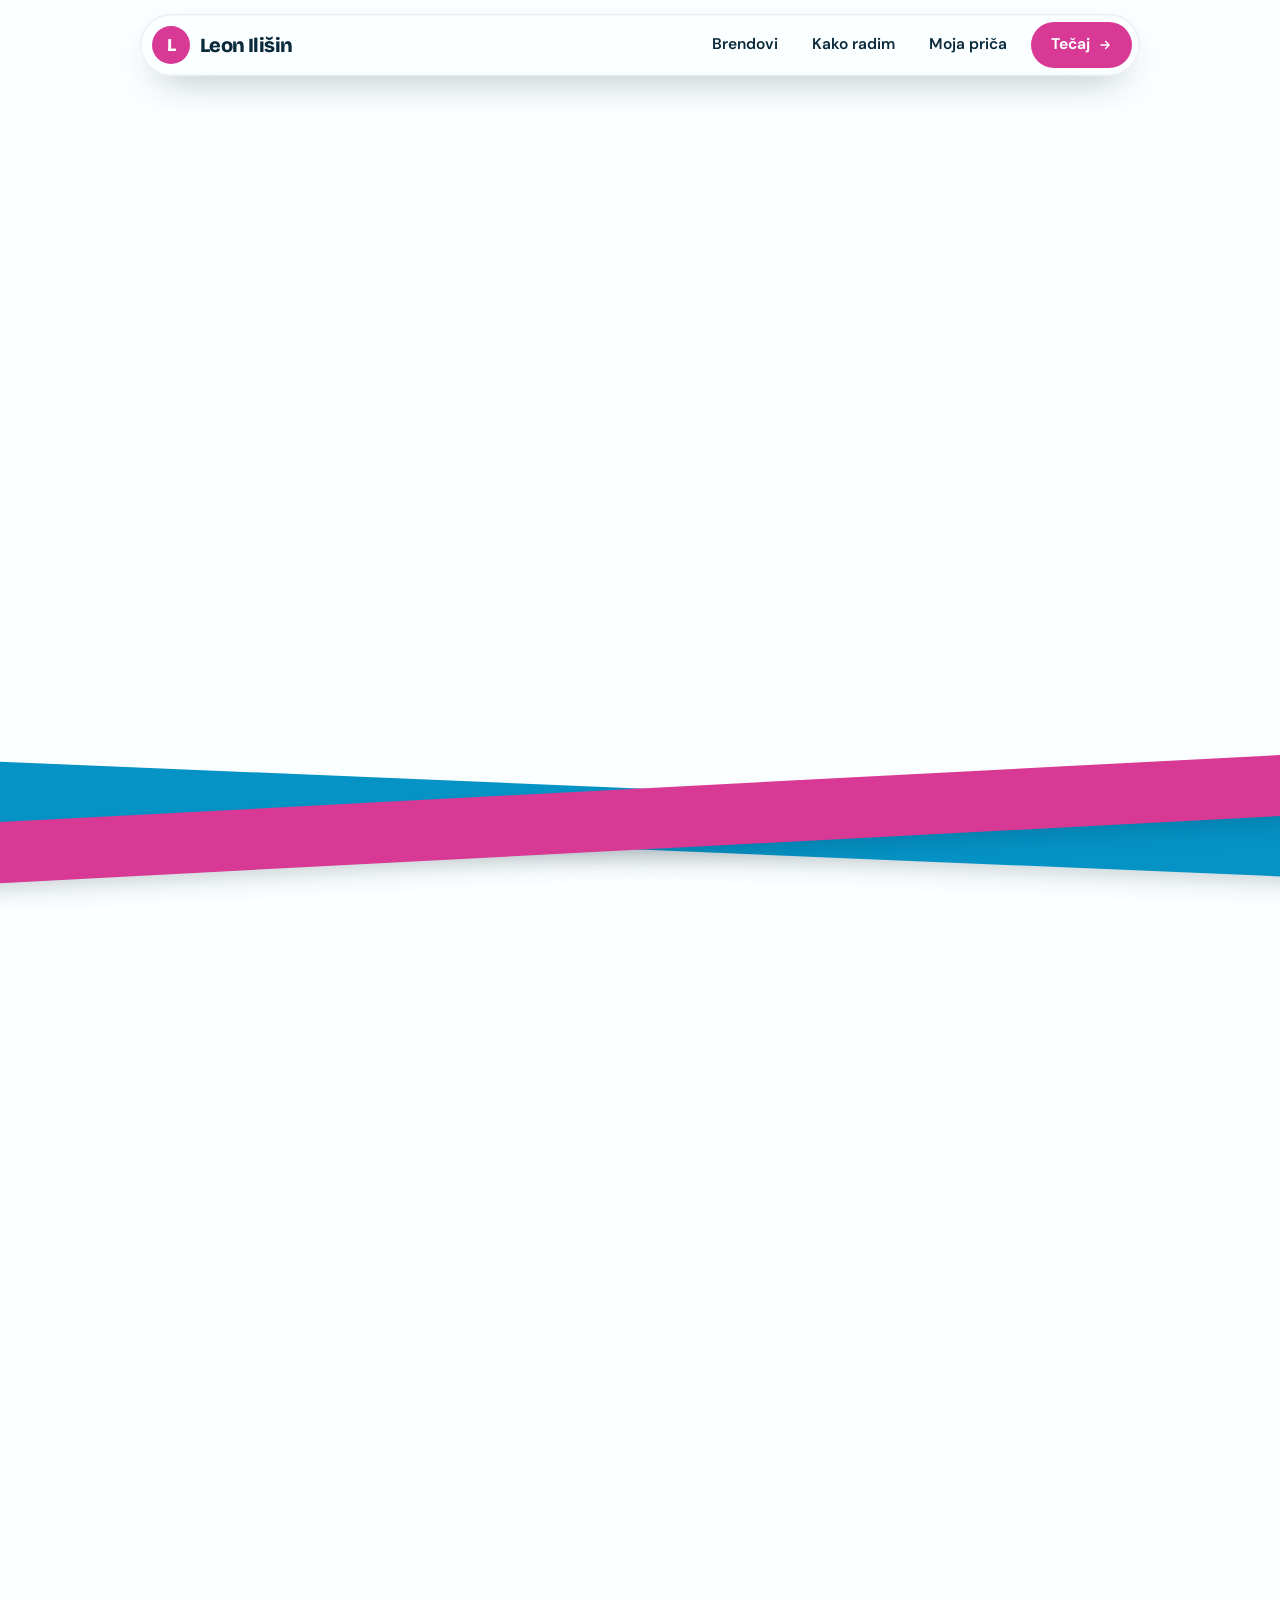
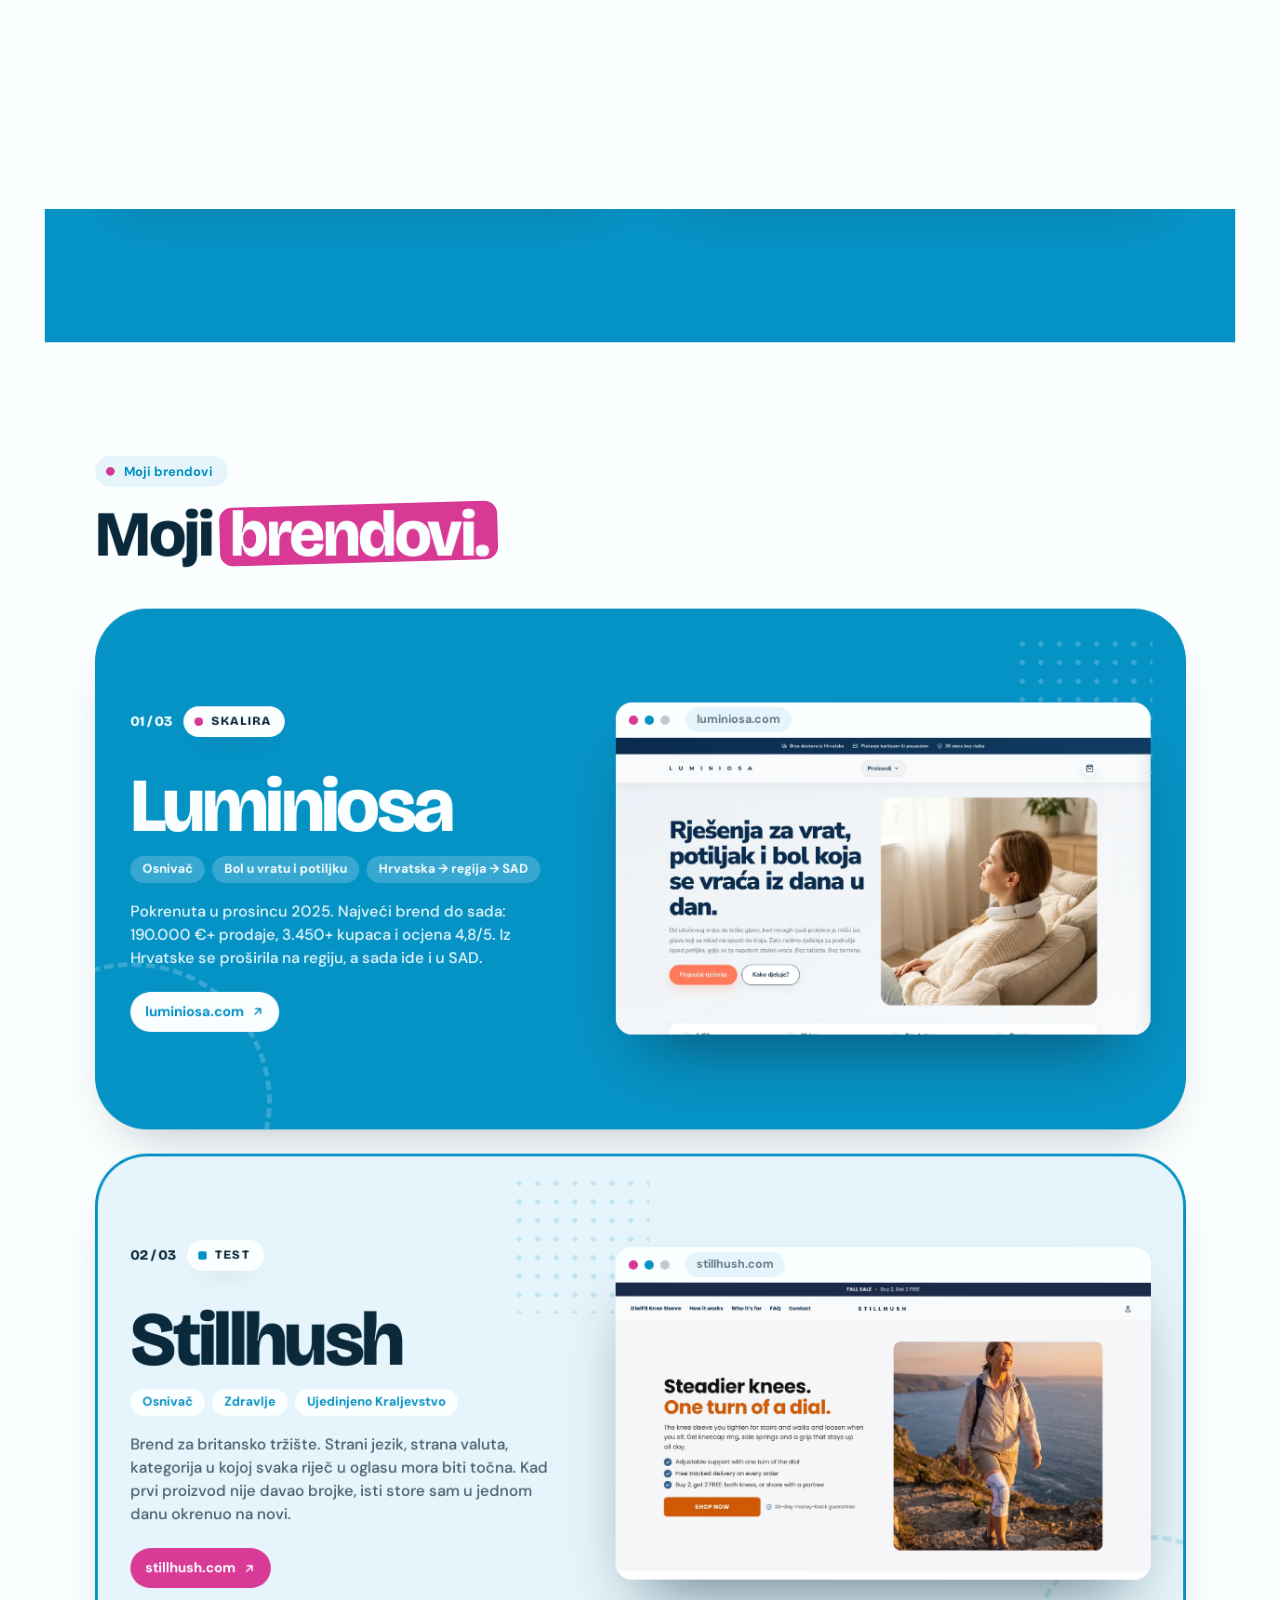
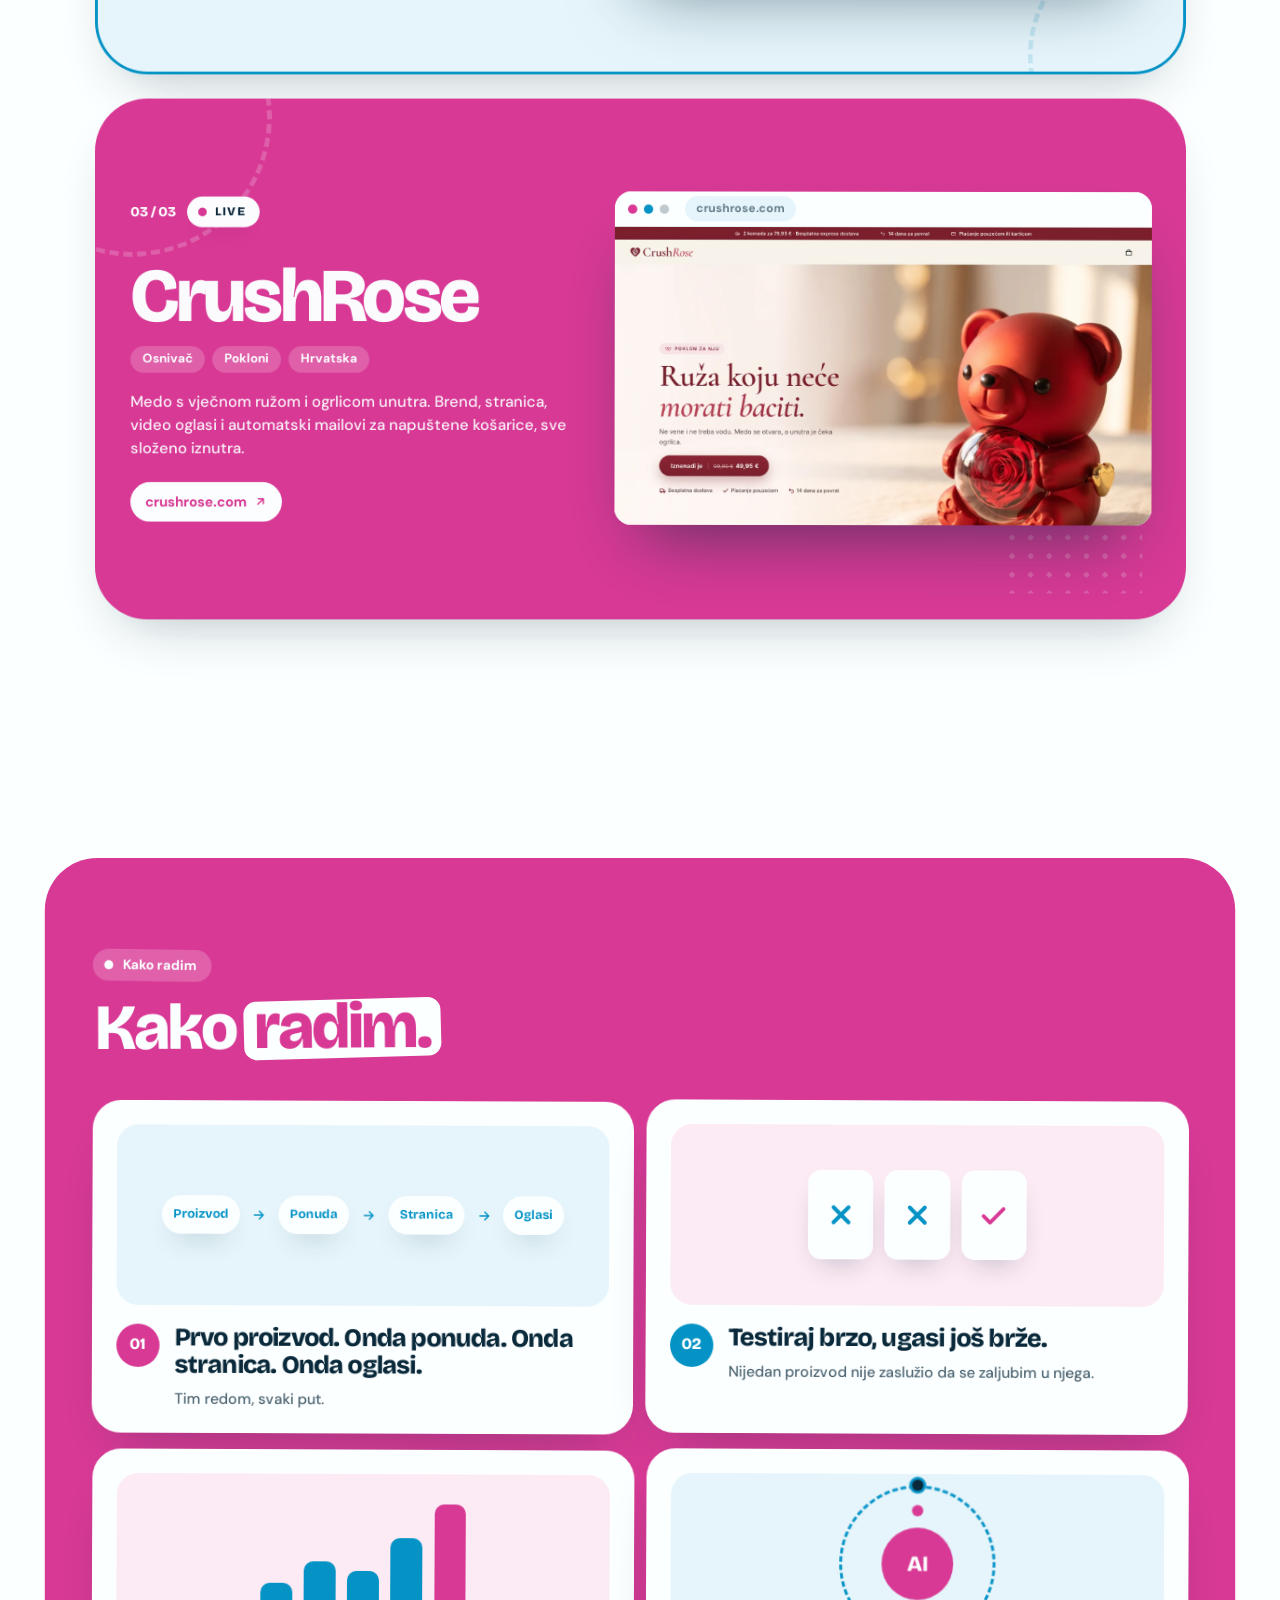
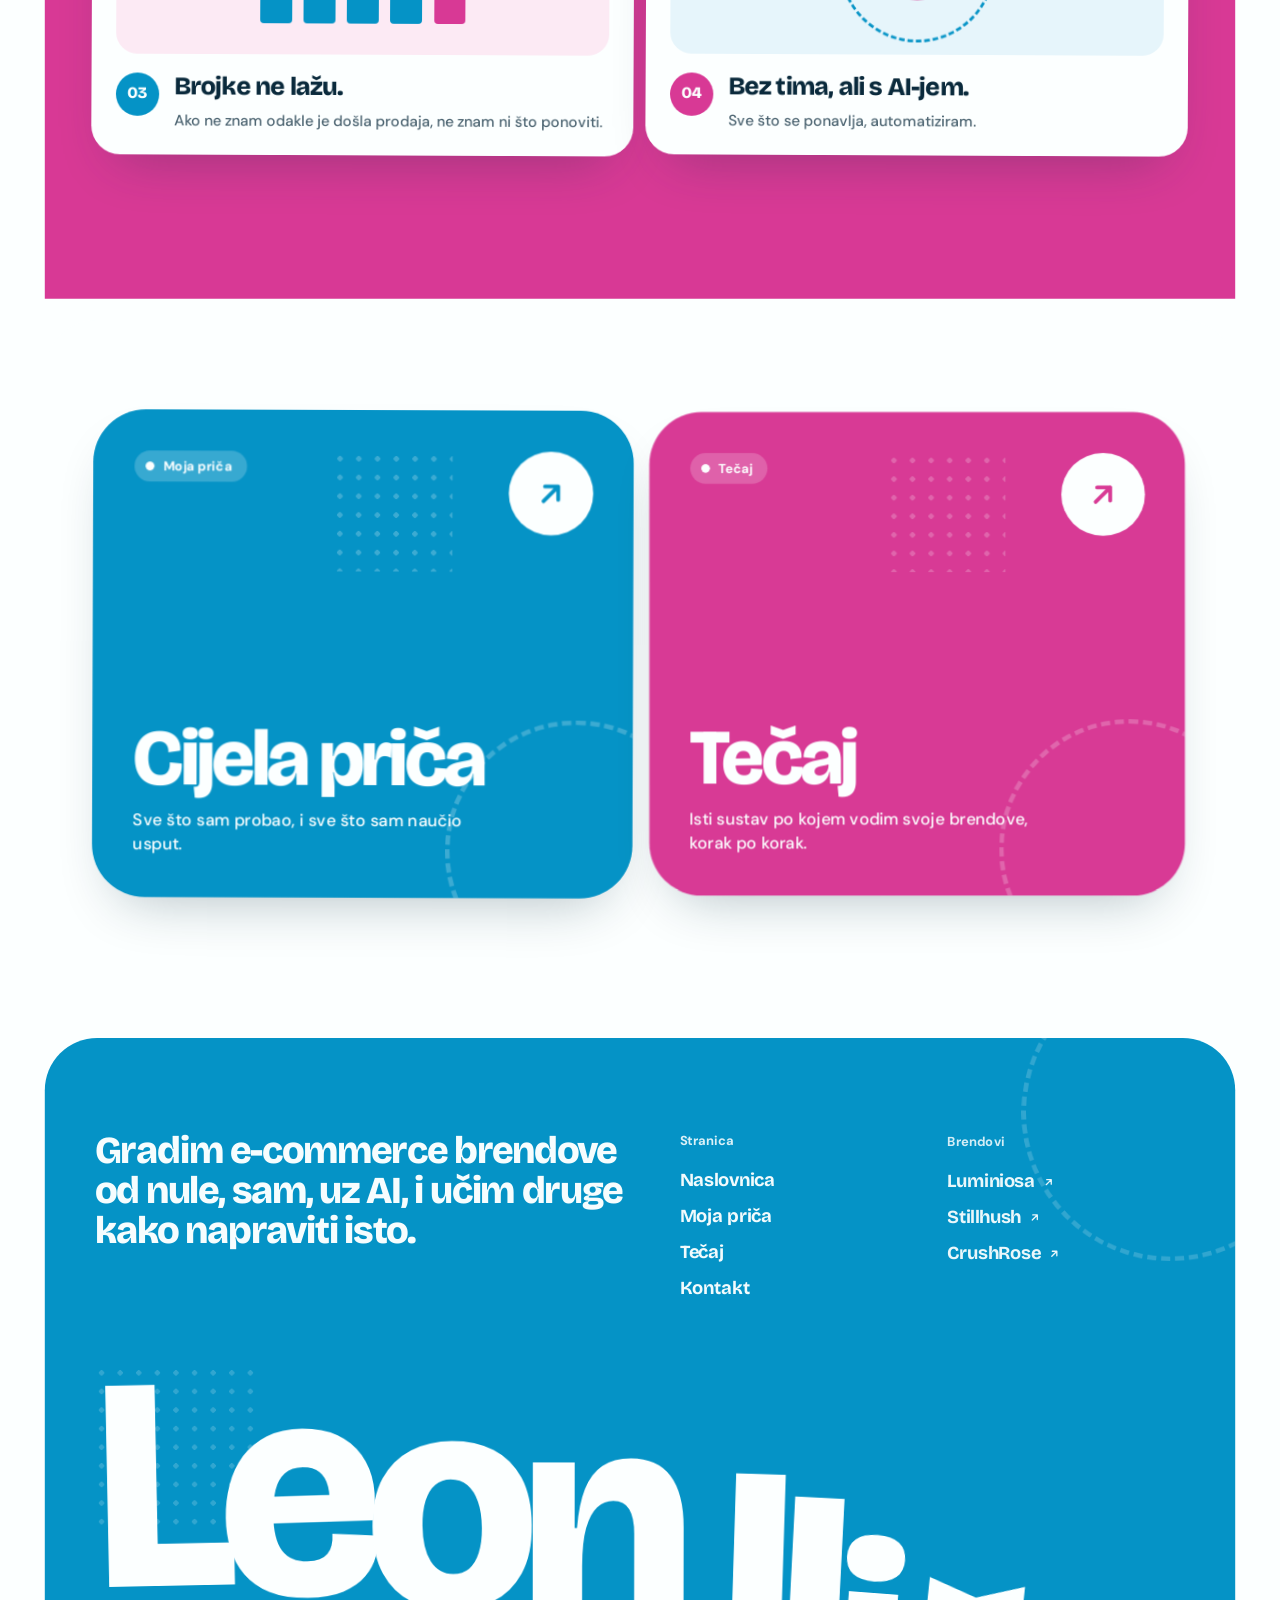
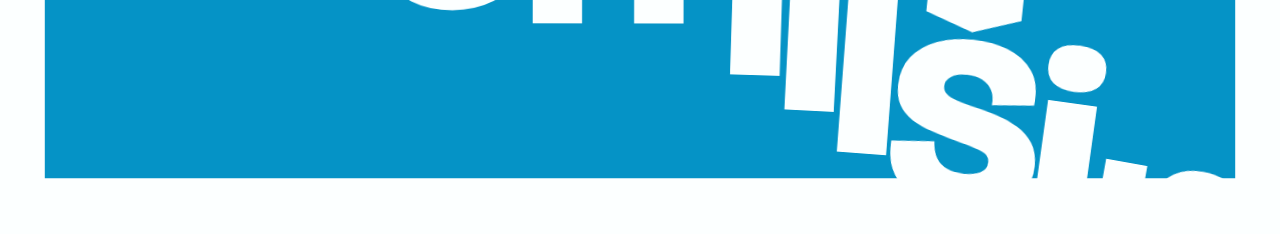
==== commit 05be4c24: "Hero: portrait through three colour-swapping capsules Replace the dark photo card and floating stick" ====
--- a/index.html
+++ b/index.html
@@ -52,7 +52,7 @@
   <link rel="preconnect" href="https://fonts.googleapis.com" />
   <link rel="preconnect" href="https://fonts.gstatic.com" crossorigin />
   <link href="https://fonts.googleapis.com/css2?family=Bricolage+Grotesque:opsz,wght@12..96,400..800&family=DM+Sans:opsz,wght@9..40,400..800&display=swap" rel="stylesheet" />
-  <link rel="preload" as="image" href="/assets/img/leon.webp" type="image/webp" />
+  <link rel="preload" as="image" href="/assets/img/leon-cut.webp" type="image/webp" />
   <link rel="stylesheet" href="/assets/css/style.css" />
 
   <script type="application/ld+json">
@@ -140,20 +140,23 @@
             <a class="btn btn--ghost" href="/prica/#tecaj" data-magnetic >Tečaj <span class="btn__ico"><svg viewBox="0 0 24 24" fill="none" stroke="currentColor" stroke-width="2.4" stroke-linecap="round" stroke-linejoin="round" aria-hidden="true"><path d="M5 12h14M13 6l6 6-6 6"/></svg></span></a>
           </div>
         </div>
-        <div class="stage" data-stage>
-          <span class="stage__blob" data-pop data-depth="8"></span>
-          <span class="shape ring spin" style="width:30%;aspect-ratio:1;left:-7%;bottom:6%;color:var(--pink);--d:22s" aria-hidden="true"></span>
-          <span class="shape dotgrid float" style="width:24%;aspect-ratio:1;right:2%;bottom:-3%;color:var(--blue);--d:6s" aria-hidden="true"></span>
-          <svg class="shape squig float-b" style="width:26%;left:2%;top:3%;color:var(--pink)" viewBox="0 0 150 26" aria-hidden="true"><path d="M4 13q10-14 20 0t20 0 20 0 20 0 20 0 20 0 20 0"/></svg>
-          <span class="shape disc float-b" style="width:6%;aspect-ratio:1;right:26%;top:-1%;color:var(--navy);--d:5s" aria-hidden="true"></span>
-          <figure class="stage__photo" data-pop data-depth="-6">
-            <img src="/assets/img/leon.webp" alt="Leon Ilišin, osnivač e-commerce brendova iz Osijeka" width="864" height="1080" fetchpriority="high" />
-          </figure>
-          <div class="toast float" data-pop data-depth="18" style="--r:-3deg;--d:5s"><span class="toast__ico"><svg viewBox="0 0 24 24" fill="none" stroke="currentColor" stroke-width="2.4" stroke-linecap="round" stroke-linejoin="round" aria-hidden="true"><path d="M5 8h14l-1 12H6L5 8zM9 8V6a3 3 0 0 1 6 0v2"/></svg></span><div><b>Nova narudžba</b><span>luminiosa.com · upravo sada</span></div></div>
-          <div class="chartcard float-b" data-pop data-depth="14" style="--d:8s"><small>Prodaja</small><b>190.000 €+</b>
-            <svg viewBox="0 0 180 70" aria-hidden="true"><path class="chart-line" pathLength="1" d="M4 62 C 28 58, 40 50, 58 46 S 86 44, 100 30 S 132 22, 150 12 L 172 6"/><circle class="chart-dot" cx="172" cy="6" r="7"/></svg>
-          </div>
-          <div class="burst" data-pop data-depth="22"><svg class="spin" viewBox="0 0 100 100" fill="currentColor" aria-hidden="true"><polygon points="50.0,0.0 58.9,11.0 71.7,5.0 74.9,18.7 89.1,18.8 86.0,32.6 98.7,38.9 90.0,50.0 98.7,61.1 86.0,67.4 89.1,81.2 74.9,81.3 71.7,95.0 58.9,89.0 50.0,100.0 41.1,89.0 28.3,95.0 25.1,81.3 10.9,81.2 14.0,67.4 1.3,61.1 10.0,50.0 1.3,38.9 14.0,32.6 10.9,18.8 25.1,18.7 28.3,5.0 41.1,11.0"/></svg><span><b>3</b>brenda</span></div>
+        <div class="stage" data-stage data-caps>
+          <div class="cap cap--l" style="--x:0;--w:29.5;--t:24;--h:80;--a:1.5;--d:7s;--dl:-1.5s">
+            <i class="cap__bg" aria-hidden="true"><b></b><b></b><b></b></i>
+            <div class="cap__in" data-depth="-7"><img src="/assets/img/leon-cut.webp" alt="" width="860" height="961" aria-hidden="true" /></div>
+          </div>
+          <div class="cap cap--m" style="--x:32;--w:36;--t:0;--h:98;--a:1.2;--d:9s;--dl:-4s">
+            <i class="cap__bg" aria-hidden="true"><b></b><b></b><b></b></i>
+            <div class="cap__in" data-depth="-7"><img src="/assets/img/leon-cut.webp" alt="Leon Ilišin, osnivač e-commerce brendova iz Osijeka" width="860" height="961" fetchpriority="high" /></div>
+          </div>
+          <div class="cap cap--r" style="--x:70.5;--w:29.5;--t:46;--h:64;--a:1.5;--d:8s;--dl:-6s">
+            <i class="cap__bg" aria-hidden="true"><b></b><b></b><b></b></i>
+            <div class="cap__in" data-depth="-7"><img src="/assets/img/leon-cut.webp" alt="" width="860" height="961" aria-hidden="true" /></div>
+          </div>
+          <div class="tick" data-pop aria-hidden="true">
+            <span class="tick__x"><svg viewBox="0 0 24 24" fill="none" stroke="currentColor" stroke-width="3.2" stroke-linecap="round" stroke-linejoin="round" aria-hidden="true"><path d="M6 6l12 12M18 6L6 18"/></svg></span>
+            <span class="tick__ok"><svg viewBox="0 0 24 24" fill="none" stroke="currentColor" stroke-width="3" stroke-linecap="round" stroke-linejoin="round" aria-hidden="true"><path d="M4 12.5l5.2 5.2L20 6.8"/></svg></span>
+          </div>
         </div>
       </div>
 
--- a/assets/css/style.css
+++ b/assets/css/style.css
@@ -196,31 +196,41 @@
 .strike { color: var(--navy); font-weight: 600; background: linear-gradient(var(--pink), var(--pink)) no-repeat 0 58% / var(--sx, 100%) 3px; }
 .hero__cta { margin-top: clamp(26px, 4vh, 40px); display: flex; flex-wrap: wrap; gap: 14px; }
 
-/* The stage: portrait + moving graphics */
-.stage { position: relative; aspect-ratio: 1 / 1.06; width: 100%; max-width: 560px; margin-inline: auto; }
-.stage__blob { position: absolute; inset: 6% 4% 2% 6%; background: var(--blue); animation: blob 12s ease-in-out infinite; }
-.stage__photo { position: absolute; left: 17%; right: 15%; top: 7%; bottom: 0; border-radius: 999px 999px 36px 36px; overflow: hidden; border: 8px solid var(--white); box-shadow: var(--sh); background: #1a1a1a; z-index: 2; }
-.stage__photo img { width: 100%; height: 100%; object-fit: cover; object-position: 50% 16%; }
-.stage .toast { left: -5%; top: 22%; }
-.stage .chartcard { right: -6%; bottom: 13%; }
-.stage .burst { right: 1%; top: 2%; width: 27%; }
-.toast { position: absolute; display: flex; align-items: center; gap: 12px; padding: 12px 18px 12px 12px; background: var(--white); border-radius: 20px; box-shadow: var(--sh); font-size: 14px; line-height: 1.25; color: var(--navy); white-space: nowrap; z-index: 3; }
-.toast b { display: block; font-family: var(--f-display); font-weight: 800; font-size: 15.5px; letter-spacing: -0.02em; }
-.toast span { color: rgba(10, 42, 60, 0.66); font-weight: 500; }
-.toast__ico { width: 40px; height: 40px; border-radius: 50%; background: var(--pink); color: var(--white); display: grid; place-items: center; flex: none; }
-.toast__ico svg { width: 20px; height: 20px; }
-.chartcard { position: absolute; width: min(210px, 42%); padding: 14px 16px 12px; background: var(--white); border-radius: 22px; box-shadow: var(--sh); color: var(--navy); z-index: 3; }
-.chartcard small { display: block; font-size: 12.5px; font-weight: 700; color: rgba(10, 42, 60, 0.6); }
-.chartcard b { display: block; font-family: var(--f-display); font-weight: 800; font-size: clamp(1.2rem, 1.9vw, 1.6rem); letter-spacing: -0.03em; line-height: 1.1; color: var(--blue); }
-.chartcard svg { width: 100%; height: auto; margin-top: 6px; overflow: visible; }
-.chart-line { fill: none; stroke: var(--pink); stroke-width: 5; stroke-linecap: round; stroke-linejoin: round; stroke-dasharray: 1; stroke-dashoffset: 1; animation: draw 4.5s var(--io) infinite; }
-.chart-dot { fill: var(--pink); transform-box: fill-box; transform-origin: center; animation: dot 4.5s var(--io) infinite; }
-@keyframes draw { 0% { stroke-dashoffset: 1; opacity: 1; } 55%, 88% { stroke-dashoffset: 0; opacity: 1; } 100% { stroke-dashoffset: 0; opacity: 0; } }
-@keyframes dot { 0%, 50% { transform: scale(0); } 60% { transform: scale(1.5); } 68%, 88% { transform: scale(1); } 100% { transform: scale(0); } }
-.burst { position: absolute; aspect-ratio: 1; z-index: 3; display: grid; place-items: center; color: var(--white); }
-.burst svg { position: absolute; inset: 0; width: 100%; height: 100%; color: var(--pink); }
-.burst span { position: relative; font-family: var(--f-display); font-weight: 800; font-size: clamp(0.82rem, 1.25vw, 1.06rem); line-height: 1; text-align: center; letter-spacing: -0.02em; transform: rotate(-10deg); }
-.burst span b { display: block; font-size: 1.9em; letter-spacing: -0.04em; }
+/* The stage: one portrait seen through three capsule windows.
+   Everything is sized in cqw, so 100 = the stage width. */
+.stage { position: relative; container-type: inline-size; aspect-ratio: 100 / 112; width: 100%; max-width: 540px; margin-inline: auto; }
+.cap { position: absolute; left: calc(var(--x) * 1cqw); top: calc(var(--t) * 1cqw); width: calc(var(--w) * 1cqw); height: calc(var(--h) * 1cqw); clip-path: inset(0 round 999px); animation: cap-y var(--d, 8s) ease-in-out var(--dl, 0s) infinite; will-change: translate; }
+/* The window drifts, the portrait inside drifts the opposite way, so the person stays still */
+.cap__in { position: absolute; left: calc(var(--x) * -1cqw); top: calc(var(--t) * -1cqw); width: 100cqw; height: 112cqw; animation: cap-y var(--d, 8s) ease-in-out var(--dl, 0s) infinite reverse; }
+.cap__in img { position: absolute; left: 0; top: 0; width: 100%; height: auto; max-width: none; }
+@keyframes cap-y { 0%, 100% { translate: 0 calc(var(--a, 1.5) * -1cqw); } 50% { translate: 0 calc(var(--a, 1.5) * 1cqw); } }
+/* Blue and pink swap places, rising through the windows one after another */
+.cap__bg { position: absolute; left: 0; top: 0; width: 100%; height: 300%; display: block; animation: cap-bg 9s cubic-bezier(0.76, 0, 0.24, 1) var(--bd, 0s) infinite; }
+.cap__bg b { display: block; height: 33.3334%; background: var(--c1); }
+.cap__bg b:nth-child(2) { background: var(--c2); }
+@keyframes cap-bg { 0%, 39% { translate: 0 0; } 50%, 89% { translate: 0 -33.3334%; } 100% { translate: 0 -66.6667%; } }
+.cap--l, .cap--r { --c1: var(--pink); --c2: var(--blue); }
+.cap--m { --c1: var(--blue); --c2: var(--pink); --bd: 0.14s; }
+.cap--r { --bd: 0.28s; }
+
+/* Three misses, then a hit */
+.tick { position: absolute; left: 74.25cqw; top: 20cqw; width: 22cqw; aspect-ratio: 1; border-radius: 50%; background: var(--navy); color: var(--white); display: grid; place-items: center; overflow: hidden; }
+.tick span { grid-area: 1 / 1; display: grid; place-items: center; width: 100%; height: 100%; }
+.tick svg { width: 46%; height: 46%; }
+.tick__x { animation: tick-x 6s var(--back) infinite; }
+.tick__ok { background: var(--pink); color: var(--white); border-radius: 50%; animation: tick-ok 6s var(--ease) infinite; }
+.tick__ok svg path { stroke-dasharray: 30; animation: tick-draw 6s var(--io) infinite; }
+@keyframes tick-x { 0% { scale: 0; rotate: -90deg; } 6%, 15% { scale: 1; rotate: 0deg; } 19%, 20% { scale: 0; rotate: 40deg; } 20.01% { scale: 0; rotate: -90deg; } 26%, 35% { scale: 1; rotate: 0deg; } 39%, 40% { scale: 0; rotate: 40deg; } 40.01% { scale: 0; rotate: -90deg; } 46%, 55% { scale: 1; rotate: 0deg; } 59%, 100% { scale: 0; rotate: 40deg; } }
+@keyframes tick-ok { 0%, 58% { scale: 0; } 68%, 94% { scale: 1; } 100% { scale: 0; } }
+@keyframes tick-draw { 0%, 64% { stroke-dashoffset: 30; } 76%, 100% { stroke-dashoffset: 0; } }
+
+/* Browsers without container units get one plain capsule */
+@supports not (width: 1cqw) {
+  .cap--l, .cap--r, .tick, .cap__bg { display: none; }
+  .cap--m { position: absolute; inset: 0 14%; width: auto; height: auto; border-radius: 999px; overflow: hidden; background: var(--blue); animation: none; }
+  .cap--m .cap__in { position: absolute; inset: 0; width: auto; height: auto; animation: none; }
+  .cap--m .cap__in img { width: 100%; height: 100%; object-fit: cover; object-position: 50% 0; }
+}
 
 /* ---------- Ribbons ---------- */
 .ribbons { position: relative; height: clamp(120px, 15vw, 190px); margin-top: clamp(10px, 3vh, 30px); z-index: 2; pointer-events: none; }
@@ -363,7 +373,7 @@
 .shero .hero__grid { grid-template-columns: minmax(0, 1.05fr) minmax(0, 0.95fr); }
 .shero__title { margin-top: 22px; }
 .shero__sub { margin-top: 24px; font-family: var(--f-display); font-weight: 700; letter-spacing: -0.025em; font-size: clamp(1.4rem, 2.5vw, 2.2rem); line-height: 1.16; max-width: 17em; color: var(--navy); }
-.bubble { position: absolute; left: -2%; top: 8%; z-index: 4; background: var(--pink); color: var(--white); font-family: var(--f-display); font-weight: 800; font-size: clamp(1.3rem, 2.3vw, 2rem); letter-spacing: -0.03em; padding: 14px 24px; border-radius: 28px 28px 6px 28px; box-shadow: var(--sh-sm); transform-origin: 100% 100%; }
+.bubble { position: absolute; left: 68%; top: 22%; z-index: 4; background: var(--navy); color: var(--white); font-family: var(--f-display); font-weight: 800; font-size: clamp(1.3rem, 2.3vw, 2rem); letter-spacing: -0.03em; padding: 14px 24px; border-radius: 28px 28px 28px 6px; box-shadow: var(--sh-sm); transform-origin: 0 100%; }
 .jump { margin-top: 30px; display: flex; flex-wrap: wrap; gap: 10px; }
 .jump a { font-weight: 700; font-size: 15px; padding: 11px 17px; border-radius: 999px; background: var(--blue-soft); color: var(--blue); transition: transform 0.5s var(--back), background 0.3s, color 0.3s; }
 .jump a:hover { transform: translateY(-4px) rotate(-2deg); background: var(--blue); color: var(--white); }
@@ -558,6 +568,7 @@
    ========================================================================== */
 html.js:not(.no-motion) [data-reveal], html.js:not(.no-motion) [data-pop] { opacity: 0; }
 html.js:not(.no-motion) [data-words]:not(.is-split) { visibility: hidden; }
+html.js:not(.no-motion) [data-caps]:not(.is-in) .cap { clip-path: inset(100% 0 0 0 round 999px); }
 html.js:not(.no-motion) .mark { --mk: 0; }
 html.js:not(.no-motion) .strike, html.js:not(.no-motion) .course__no .x { --sx: 0%; }
 html.js:not(.no-motion) .sig { --mp: 100%; }
@@ -580,8 +591,6 @@
   .hero__grid, .shero .hero__grid, .chap, .course__grid, .contact__grid { grid-template-columns: 1fr; }
   .hero__grid { gap: 44px; }
   .stage { max-width: 440px; }
-  .stage .toast { left: -2%; top: 16%; }
-  .stage .chartcard { right: -2%; }
   .chap--flip .chap__media { order: 0; }
   .chap { gap: 30px; }
   .scene { aspect-ratio: 1 / 0.92; }
@@ -608,8 +617,6 @@
   .g-flow svg { display: none; }
   .stats { grid-template-columns: 1fr; }
   .chip { padding: 9px 13px; }
-  .toast { padding: 9px 14px 9px 9px; font-size: 13px; }
-  .toast__ico { width: 34px; height: 34px; }
 }
 
 .no-motion .sheet { transform: none !important; }
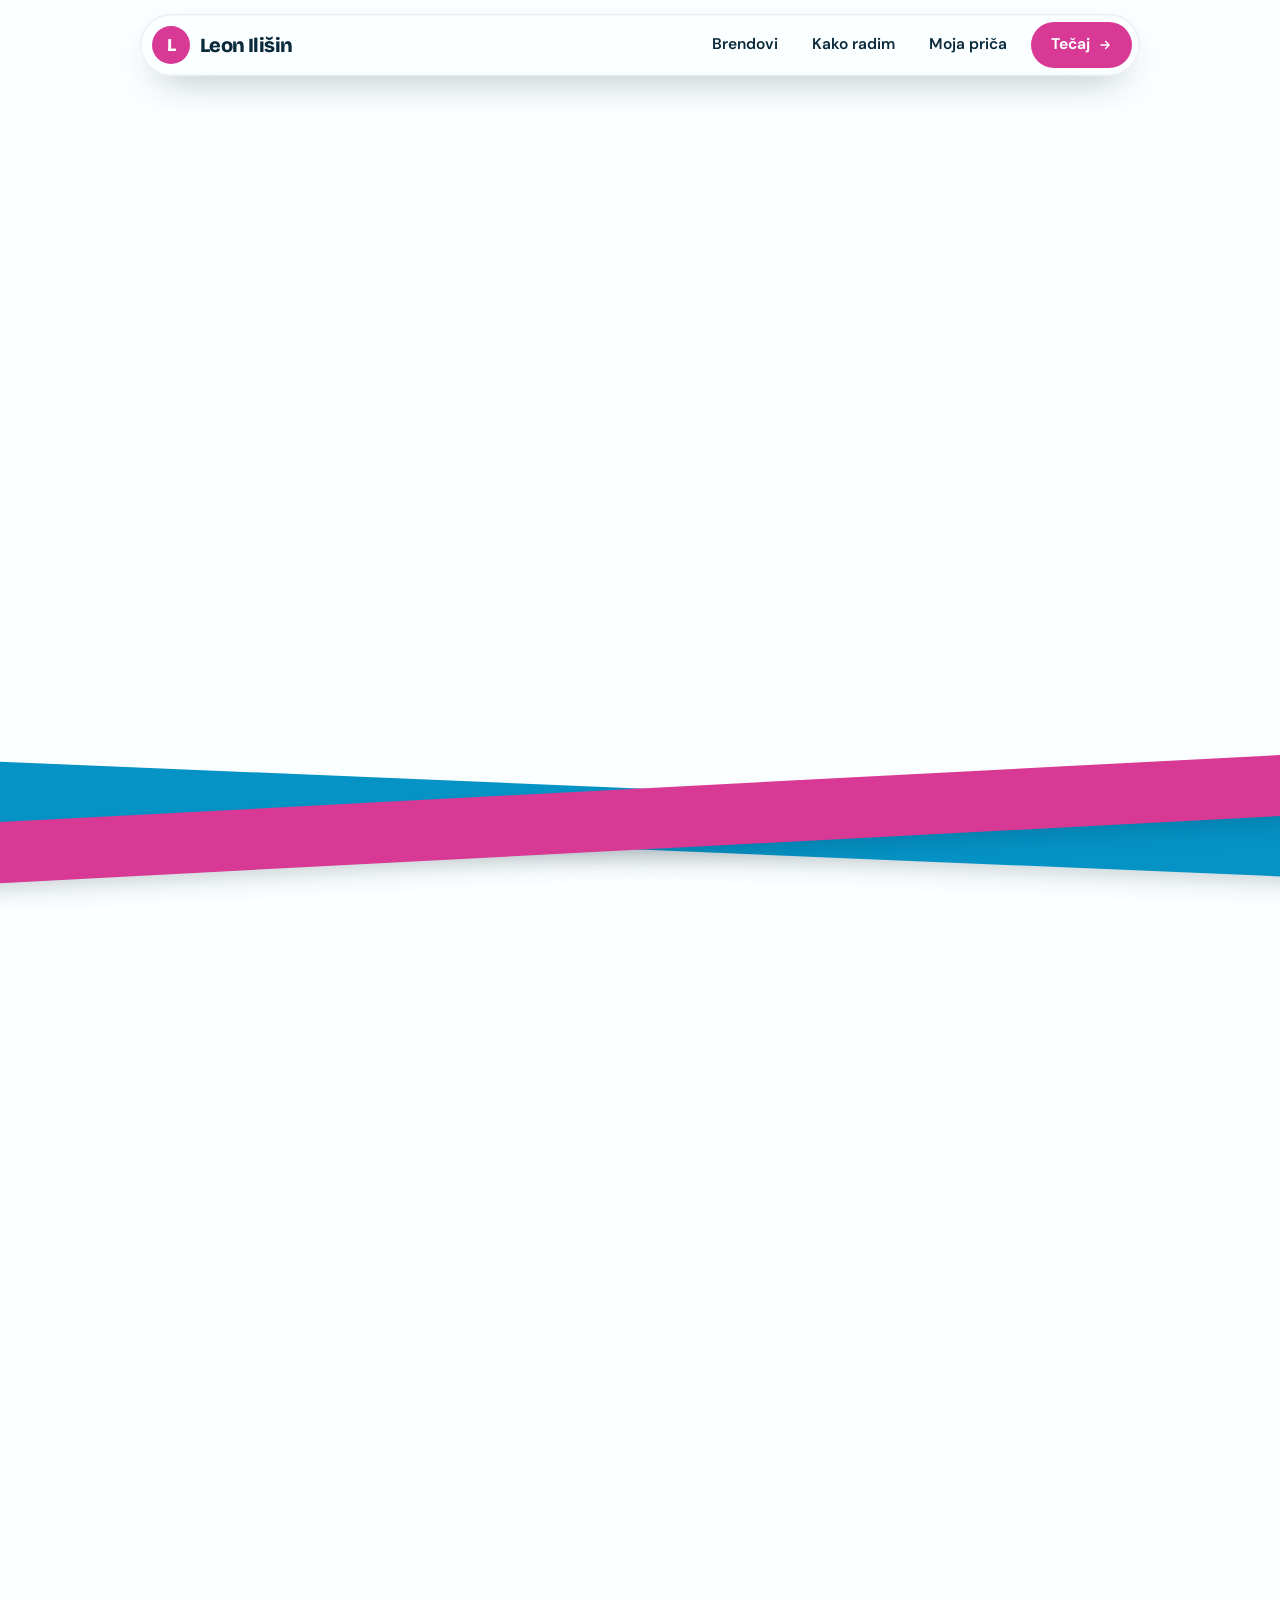
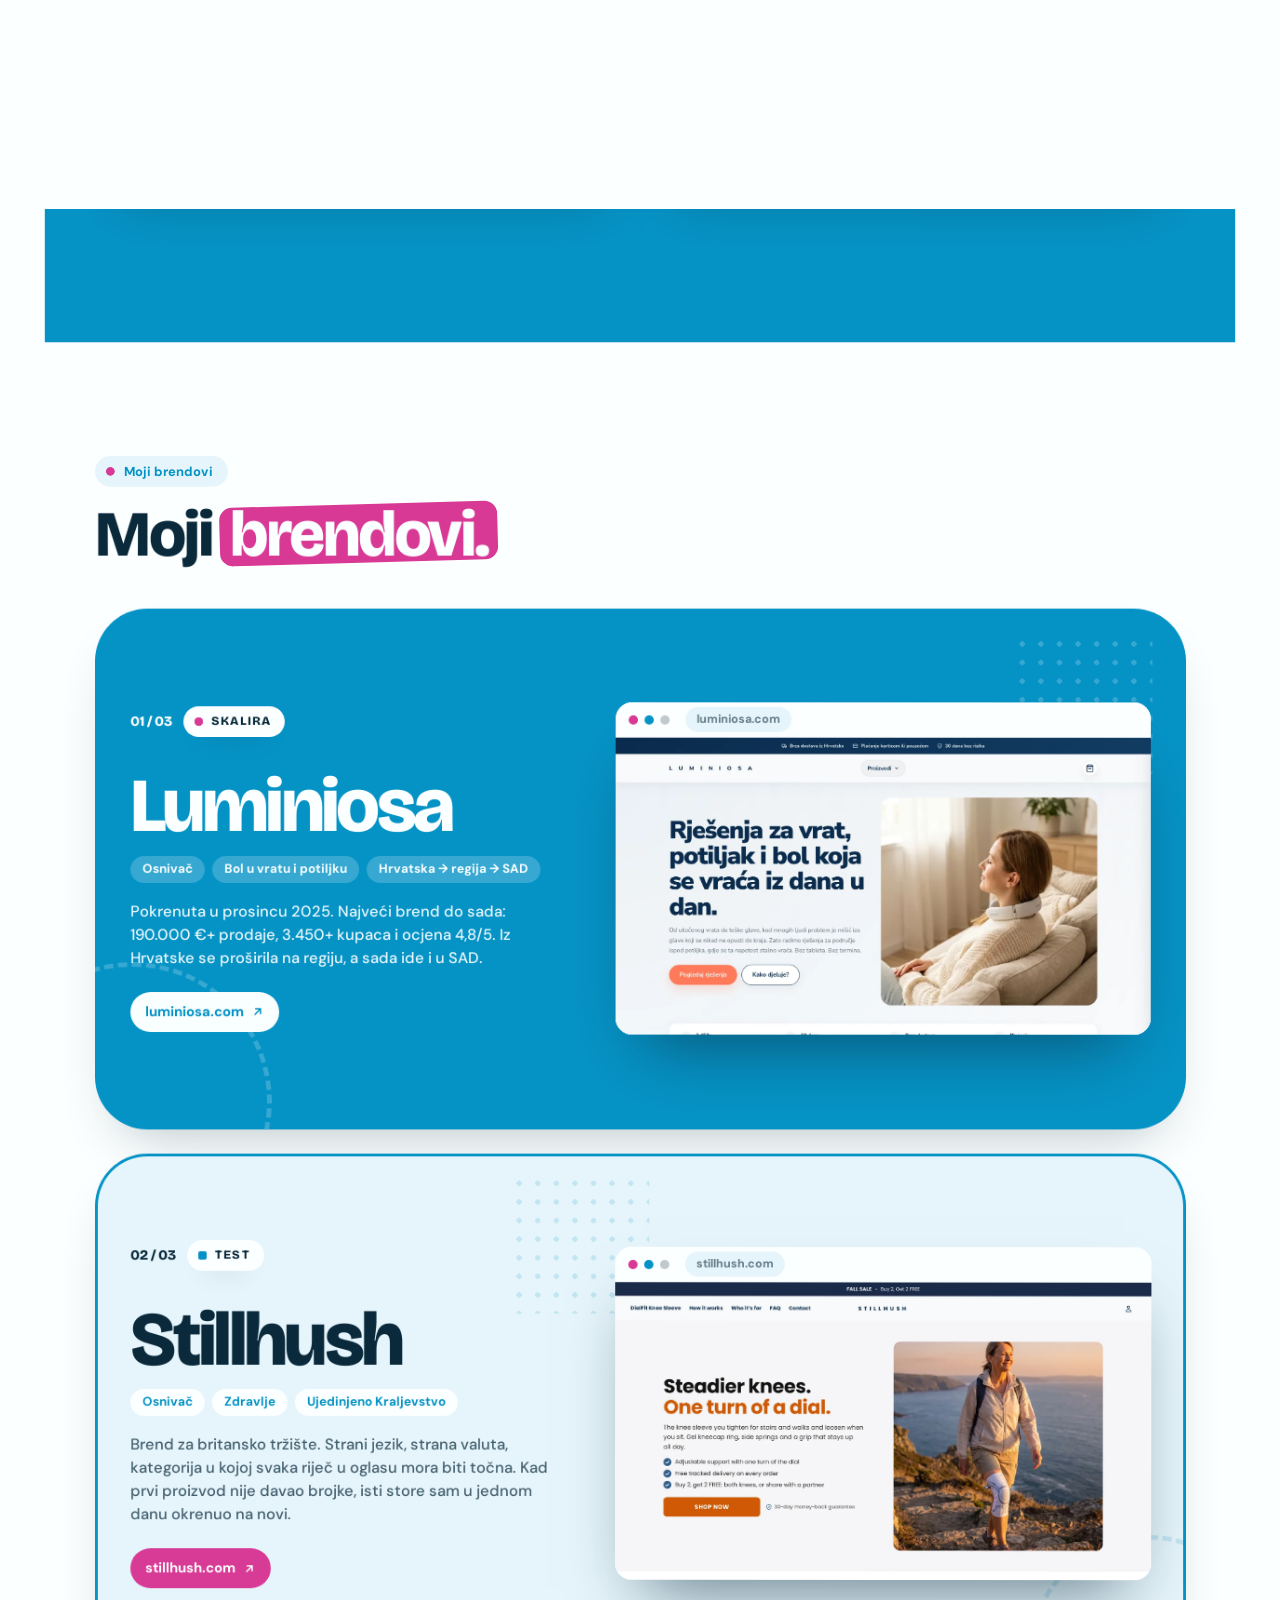
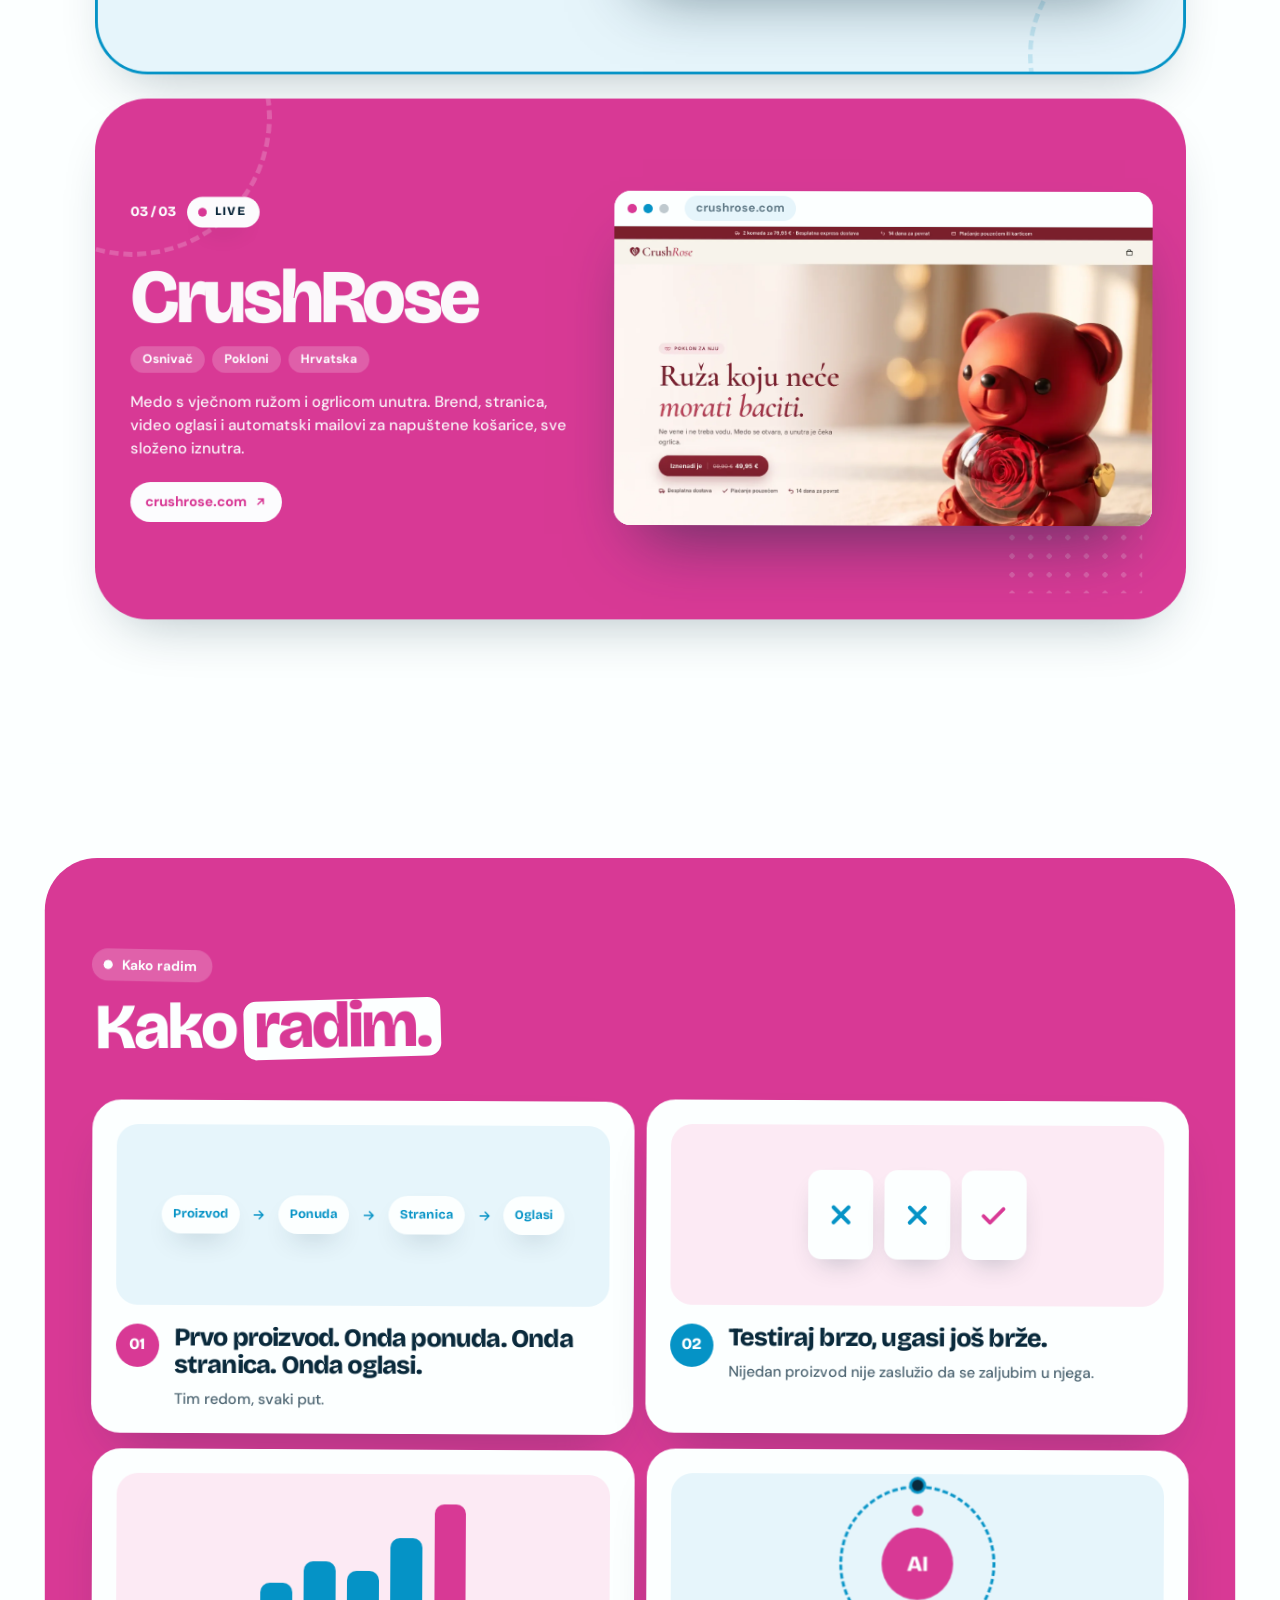
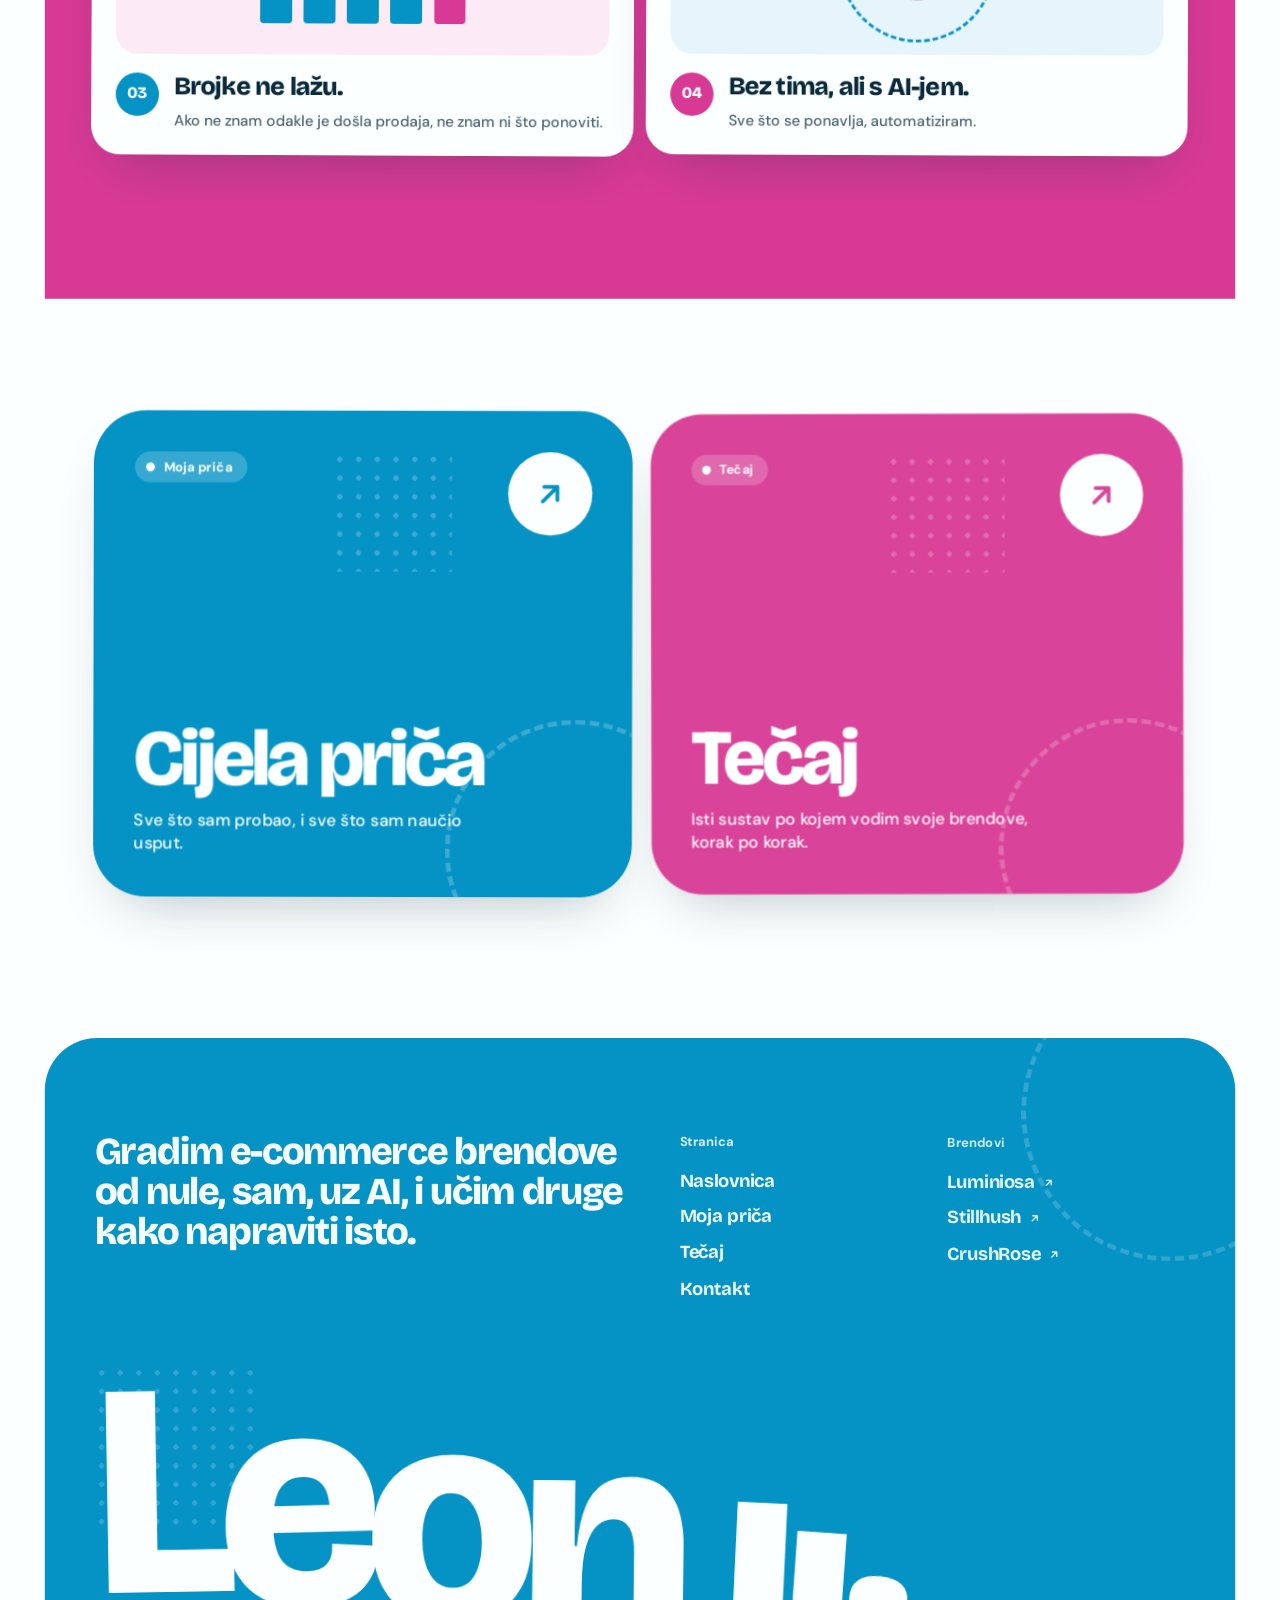
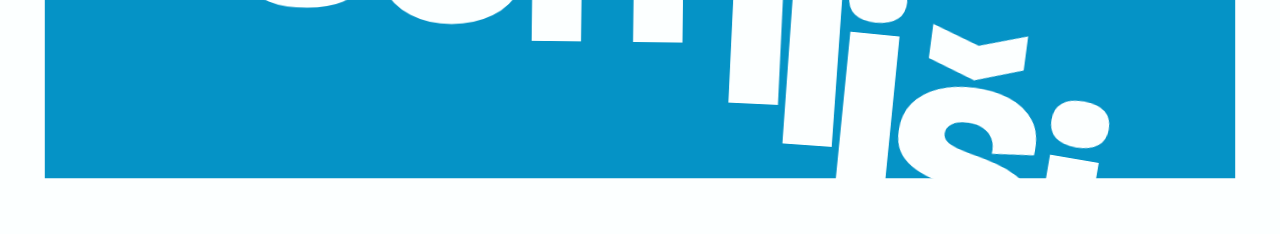
==== commit 1d2d90d6: "Version CSS and JS links so the new hero is not served with cached styles Co-Authored-By: Claude Fab" ====
--- a/index.html
+++ b/index.html
@@ -53,7 +53,7 @@
   <link rel="preconnect" href="https://fonts.gstatic.com" crossorigin />
   <link href="https://fonts.googleapis.com/css2?family=Bricolage+Grotesque:opsz,wght@12..96,400..800&family=DM+Sans:opsz,wght@9..40,400..800&display=swap" rel="stylesheet" />
   <link rel="preload" as="image" href="/assets/img/leon-cut.webp" type="image/webp" />
-  <link rel="stylesheet" href="/assets/css/style.css" />
+  <link rel="stylesheet" href="/assets/css/style.css?v=3" />
 
   <script type="application/ld+json">
   {
@@ -343,6 +343,6 @@
   <script src="/assets/vendor/gsap.min.js" defer></script>
   <script src="/assets/vendor/ScrollTrigger.min.js" defer></script>
   <script src="/assets/vendor/lenis.min.js" defer></script>
-  <script src="/assets/js/app.js" defer></script>
+  <script src="/assets/js/app.js?v=3" defer></script>
 </body>
 </html>
